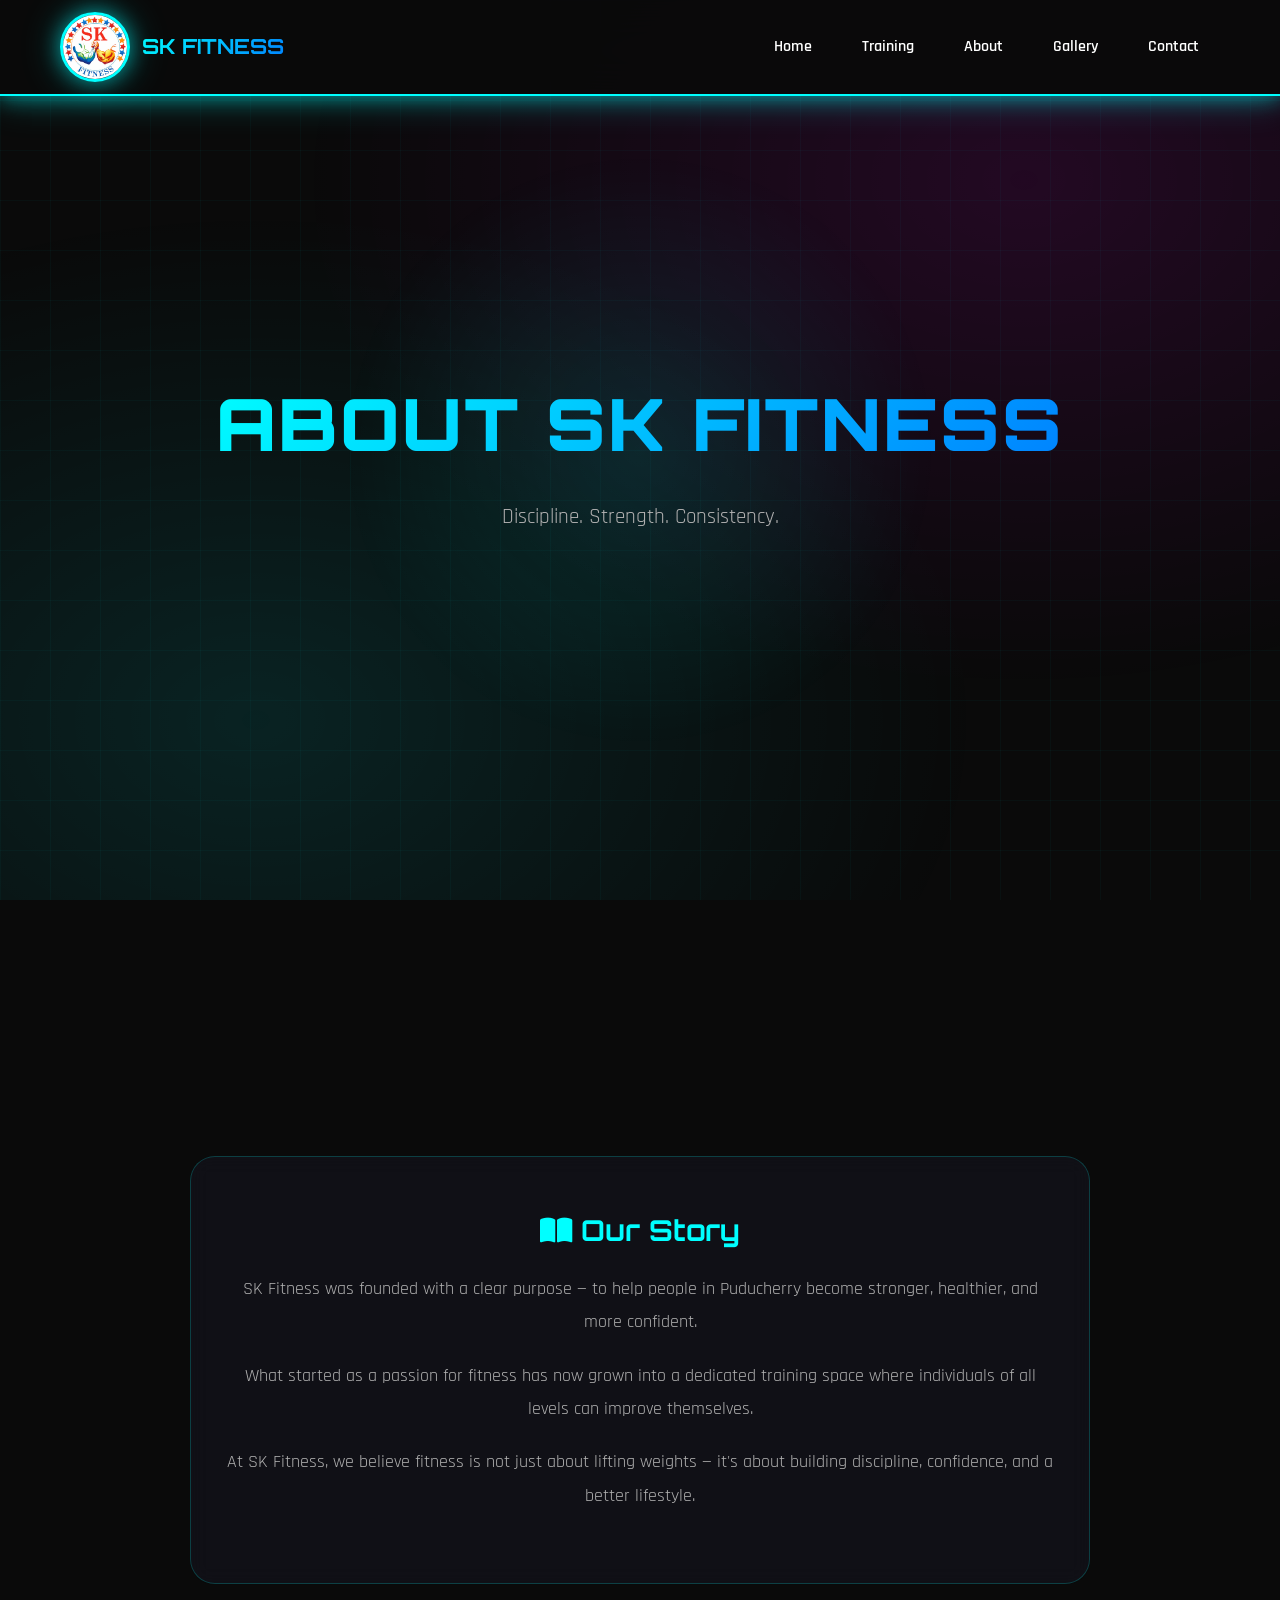
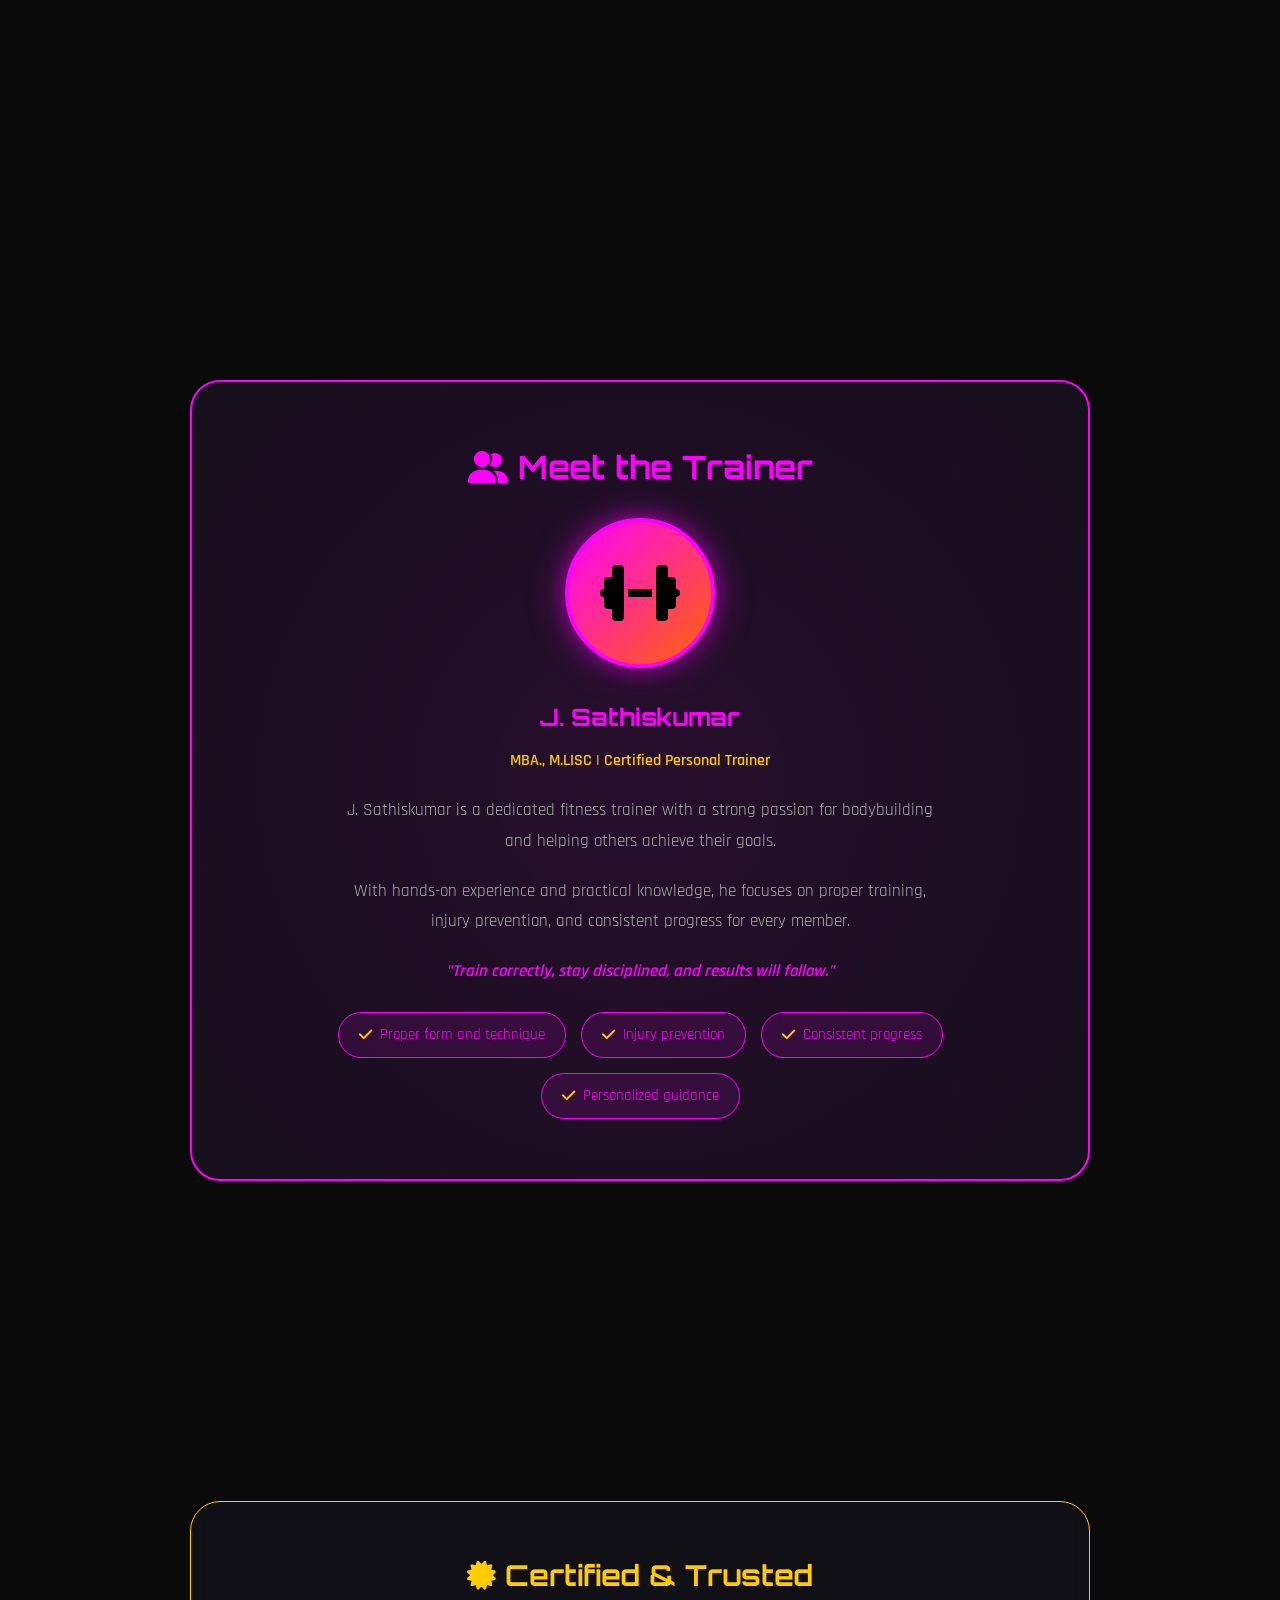
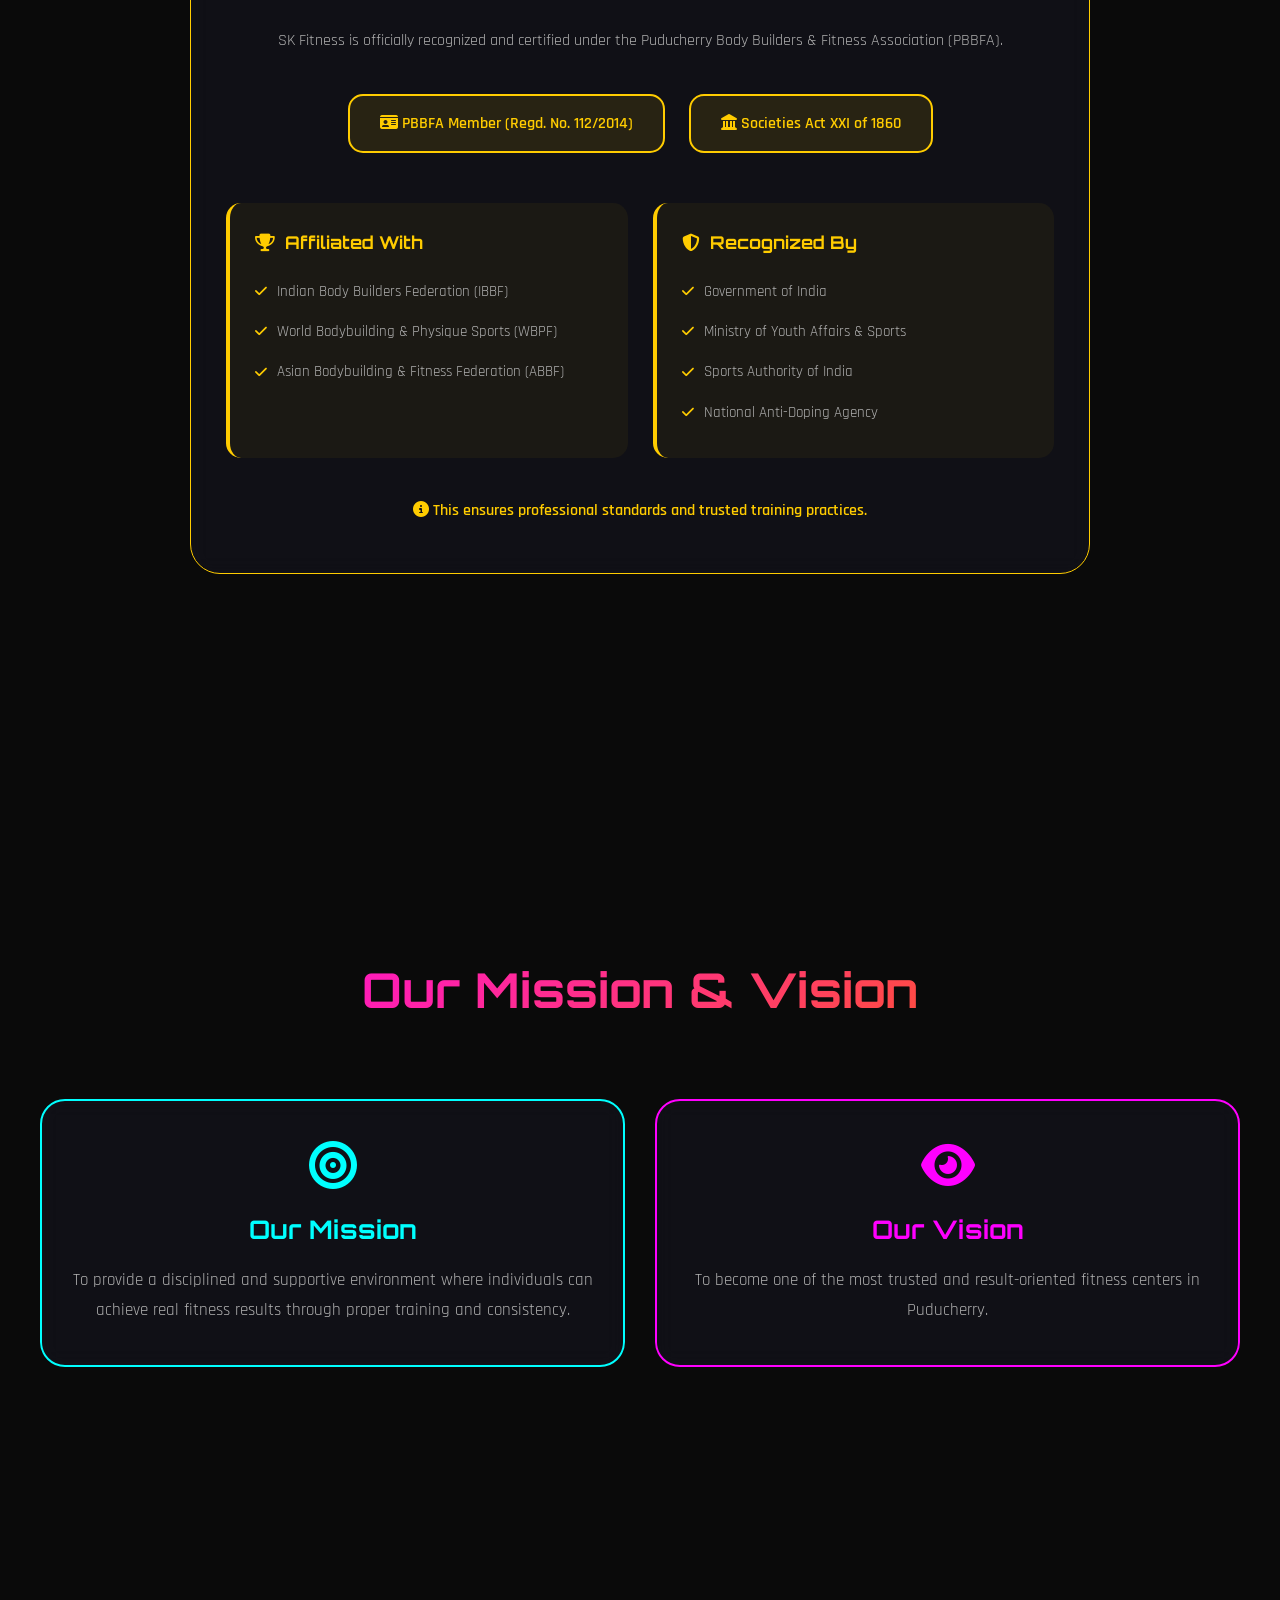
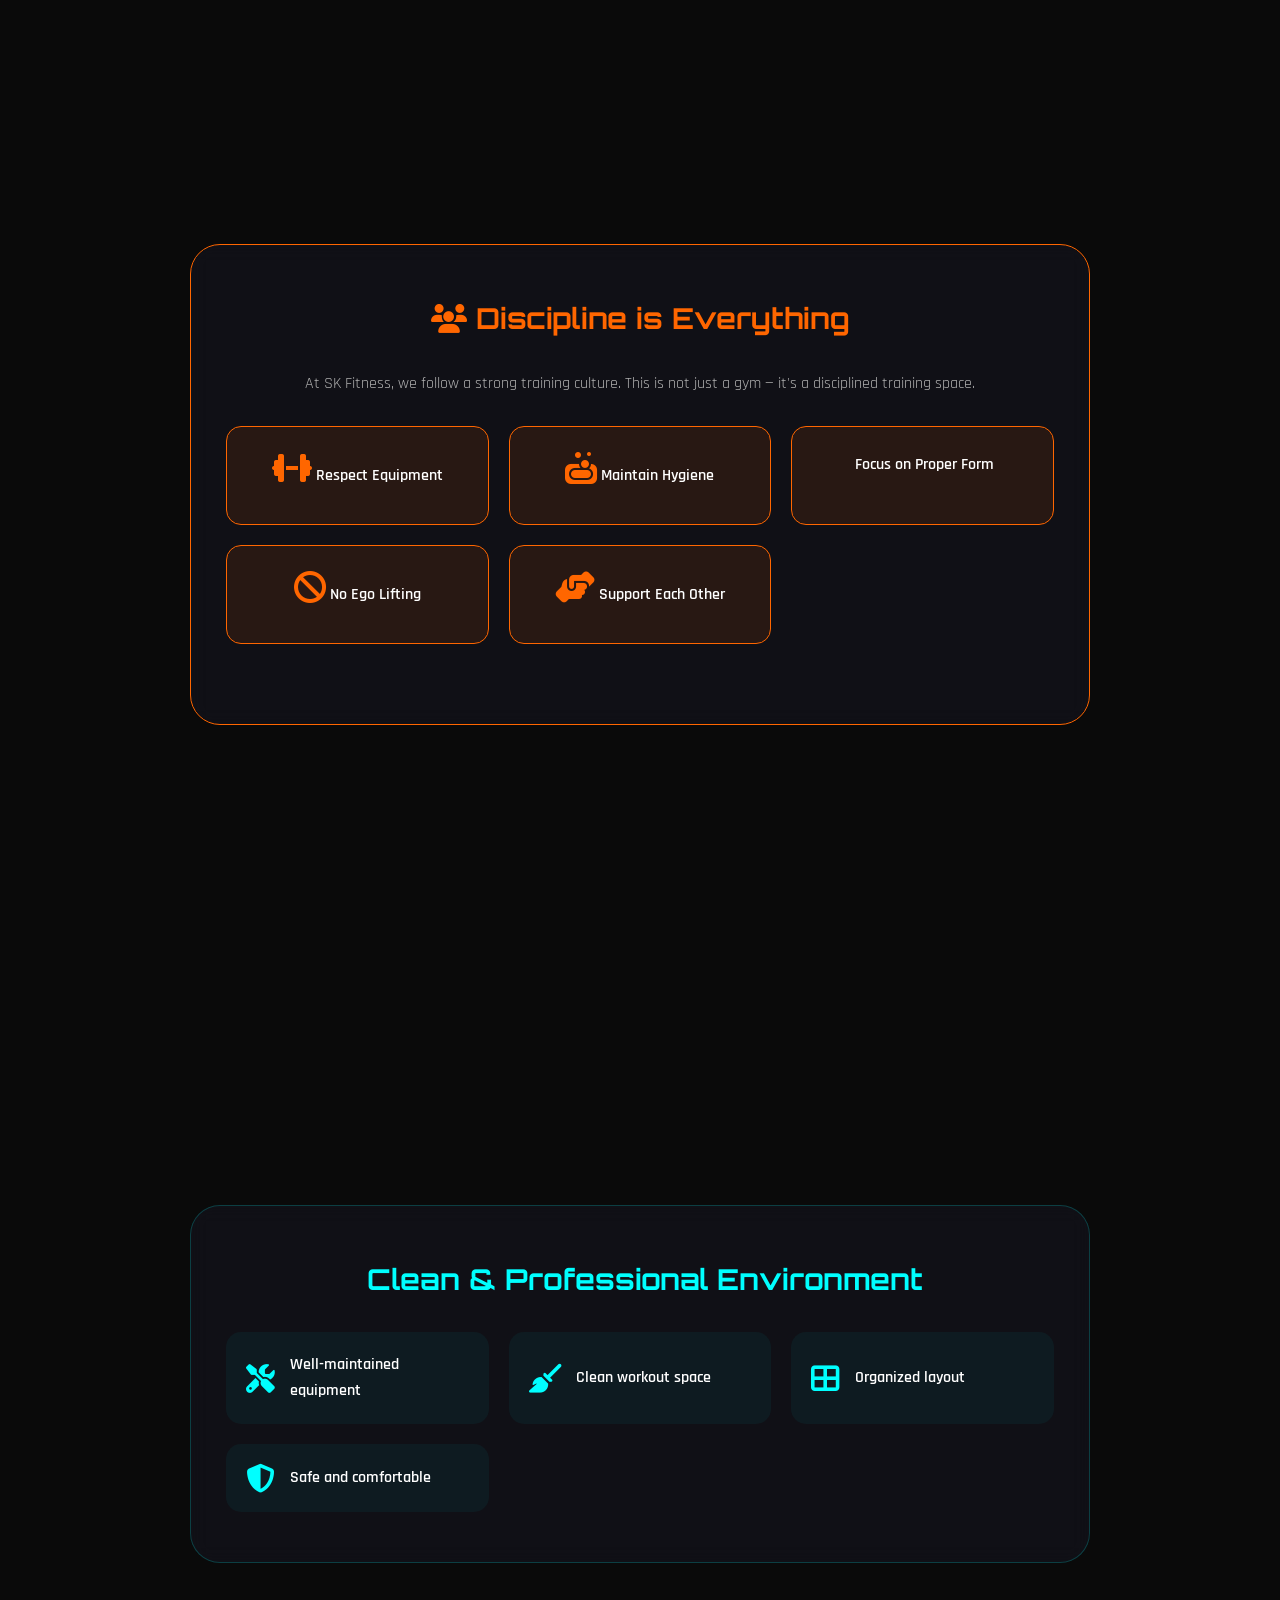
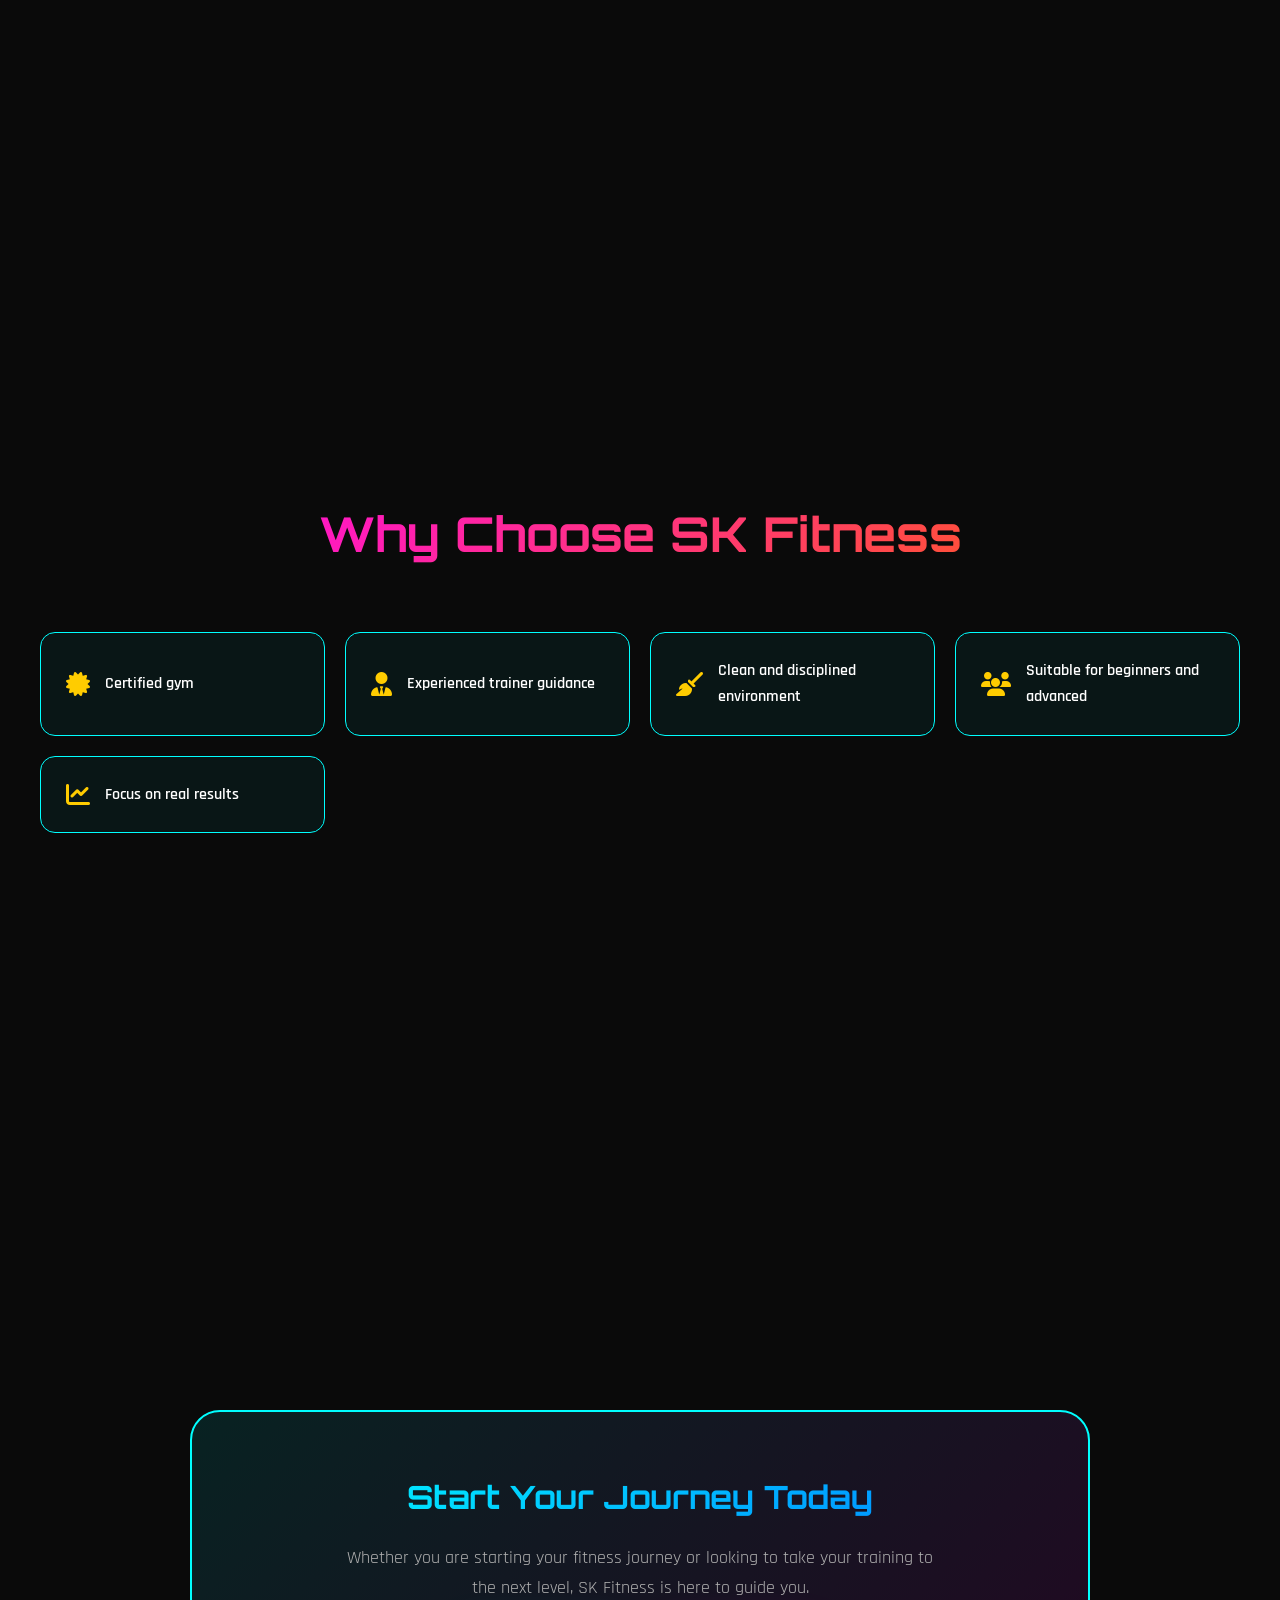
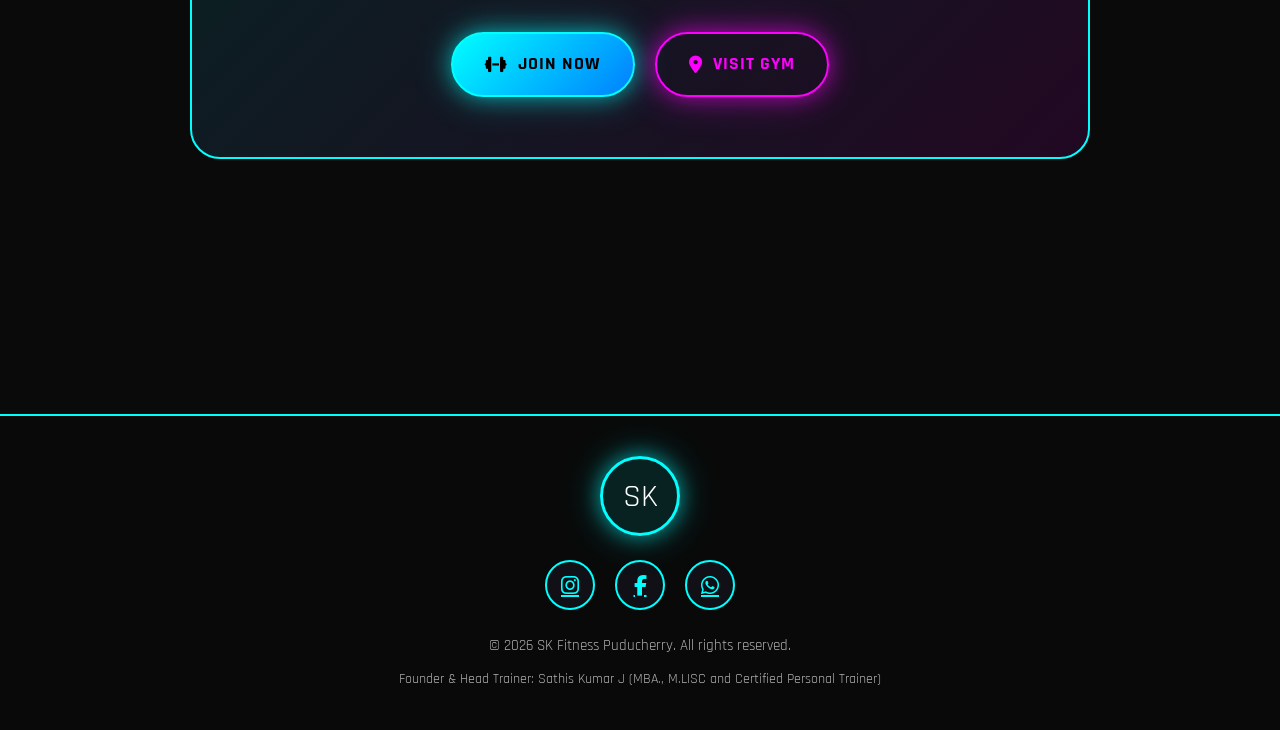
==== about.html @ fee575e3 "Add About page for SK Fitness This file contains the HTML structure and content for the About page o" ====
<!DOCTYPE html>
<html lang="en">
<head>
  <meta charset="UTF-8">
  <meta name="viewport" content="width=device-width, initial-scale=1.0, maximum-scale=1.0, user-scalable=no">
  <title>About SK Fitness | Puducherry</title>
  <meta name="description" content="Learn about SK Fitness Puducherry - certified gym with trainer J. Sathiskumar. Discipline, strength, and consistency for real results.">
  <meta name="theme-color" content="#0a0a0a">

  <!-- Google Fonts -->
  <link rel="preconnect" href="https://fonts.googleapis.com">
  <link rel="preconnect" href="https://fonts.gstatic.com" crossorigin>
  <link href="https://fonts.googleapis.com/css2?family=Orbitron:wght@400;700;900&family=Rajdhani:wght@300;500;700&display=swap" rel="stylesheet">
  
  <!-- Icons -->
  <link rel="stylesheet" href="https://cdnjs.cloudflare.com/ajax/libs/font-awesome/6.4.0/css/all.min.css">

  <!-- External CSS -->
  <link rel="stylesheet" href="css/style.css">

  <!-- Page Specific Styles -->
  <style>
    .about-hero {
      background: linear-gradient(135deg, rgba(0, 255, 255, 0.1), rgba(255, 0, 255, 0.1));
      border: 1px solid rgba(0, 255, 255, 0.3);
      border-radius: 30px;
      padding: 60px 30px;
      margin: 40px auto;
      max-width: 900px;
      backdrop-filter: blur(10px);
      text-align: center;
    }

    .story-box {
      background: var(--bg-card);
      border: 1px solid rgba(0, 255, 255, 0.2);
      border-radius: 25px;
      padding: 50px 35px;
      margin: 40px auto;
      max-width: 900px;
      backdrop-filter: blur(10px);
    }

    .story-box h3 {
      font-family: 'Orbitron', sans-serif;
      font-size: 1.8rem;
      color: var(--neon-cyan);
      margin-bottom: 20px;
      text-align: center;
    }
    .story-box p {
      color: var(--text-secondary);
      font-size: 1.1rem;
      line-height: 1.9;
      margin-bottom: 20px;
      text-align: center;
    }

    .trainer-section {
      background: var(--bg-card);
      border: 2px solid var(--neon-pink);
      border-radius: 30px;
      padding: 60px 40px;
      margin: 60px auto;
      max-width: 900px;
      backdrop-filter: blur(10px);
      position: relative;
      overflow: hidden;
    }

    .trainer-section::before {
      content: '';
      position: absolute;
      top: -50%;
      left: -50%;
      width: 200%;
      height: 200%;
      background: radial-gradient(circle, rgba(255, 0, 255, 0.1) 0%, transparent 70%);
      animation: rotate 30s linear infinite;
    }

    .trainer-content {
      position: relative;
      z-index: 1;
    }

    .trainer-section h3 {
      font-family: 'Orbitron', sans-serif;
      font-size: 2rem;
      color: var(--neon-pink);
      margin-bottom: 25px;
      text-align: center;
    }

    .trainer-info {
      display: flex;
      flex-direction: column;
      align-items: center;
      gap: 30px;    }

    .trainer-avatar {
      width: 150px;
      height: 150px;
      border-radius: 50%;
      background: var(--gradient-2);
      border: 4px solid var(--neon-pink);
      box-shadow: var(--glow-pink);
      display: flex;
      align-items: center;
      justify-content: center;
      font-size: 4rem;
      color: #000;
      animation: pulse 2s infinite;
    }

    .trainer-details {
      text-align: center;
    }

    .trainer-details h4 {
      font-family: 'Orbitron', sans-serif;
      font-size: 1.5rem;
      color: var(--neon-pink);
      margin-bottom: 10px;
    }

    .trainer-details .qualifications {
      color: var(--neon-yellow);
      font-weight: 600;
      font-size: 1rem;
      margin-bottom: 20px;
    }

    .trainer-details p {
      color: var(--text-secondary);
      font-size: 1.05rem;
      line-height: 1.8;
      max-width: 600px;
      margin: 0 auto 20px;
    }

    .trainer-focus {
      display: flex;
      flex-wrap: wrap;
      justify-content: center;
      gap: 15px;
      margin-top: 25px;
    }
    .focus-item {
      background: rgba(255, 0, 255, 0.1);
      border: 1px solid var(--neon-pink);
      padding: 10px 20px;
      border-radius: 25px;
      font-size: 0.95rem;
      color: var(--neon-pink);
      display: flex;
      align-items: center;
      gap: 8px;
    }

    .focus-item i {
      color: var(--neon-yellow);
    }

    .certifications-box {
      background: var(--bg-card);
      border: 1px solid var(--neon-yellow);
      border-radius: 30px;
      padding: 50px 35px;
      margin: 60px auto;
      max-width: 900px;
      backdrop-filter: blur(10px);
    }

    .certifications-box h3 {
      font-family: 'Orbitron', sans-serif;
      font-size: 1.8rem;
      color: var(--neon-yellow);
      margin-bottom: 30px;
      text-align: center;
    }

    .cert-badge {
      display: inline-block;
      background: rgba(255, 204, 0, 0.1);
      border: 2px solid var(--neon-yellow);
      padding: 15px 30px;
      border-radius: 15px;
      margin: 10px;
      font-weight: 600;
      color: var(--neon-yellow);
    }

    .cert-grid {
      display: grid;
      grid-template-columns: repeat(auto-fit, minmax(280px, 1fr));
      gap: 25px;      margin: 40px 0;
    }

    .cert-card {
      background: rgba(255, 204, 0, 0.05);
      border-left: 4px solid var(--neon-yellow);
      padding: 25px;
      border-radius: 15px;
      transition: var(--transition);
    }

    .cert-card:hover {
      background: rgba(255, 204, 0, 0.1);
      transform: translateX(10px);
    }

    .cert-card h4 {
      font-family: 'Orbitron', sans-serif;
      font-size: 1.1rem;
      color: var(--neon-yellow);
      margin-bottom: 15px;
      display: flex;
      align-items: center;
      gap: 10px;
    }

    .cert-card ul {
      list-style: none;
      padding-left: 0;
    }

    .cert-card ul li {
      padding: 8px 0;
      color: var(--text-secondary);
      display: flex;
      align-items: center;
      gap: 10px;
      font-size: 0.95rem;
    }

    .cert-card ul li i {
      color: var(--neon-yellow);
      font-size: 0.85rem;
    }

    .mission-vision-grid {
      display: grid;
      grid-template-columns: repeat(auto-fit, minmax(300px, 1fr));
      gap: 30px;
      margin: 50px 0;    }

    .mission-box, .vision-box {
      background: var(--bg-card);
      border: 2px solid var(--neon-cyan);
      border-radius: 25px;
      padding: 40px 30px;
      text-align: center;
      backdrop-filter: blur(10px);
      transition: var(--transition);
    }

    .mission-box:hover, .vision-box:hover {
      transform: translateY(-10px);
      box-shadow: var(--glow-cyan);
    }

    .vision-box {
      border-color: var(--neon-pink);
    }

    .vision-box:hover {
      box-shadow: var(--glow-pink);
    }

    .mission-box i, .vision-box i {
      font-size: 3rem;
      margin-bottom: 20px;
    }

    .mission-box i {
      color: var(--neon-cyan);
    }

    .vision-box i {
      color: var(--neon-pink);
    }

    .mission-box h3, .vision-box h3 {
      font-family: 'Orbitron', sans-serif;
      font-size: 1.6rem;
      margin-bottom: 15px;
    }

    .mission-box h3 {
      color: var(--neon-cyan);
    }

    .vision-box h3 {
      color: var(--neon-pink);    }

    .mission-box p, .vision-box p {
      color: var(--text-secondary);
      font-size: 1.05rem;
      line-height: 1.8;
    }

    .culture-section {
      background: var(--bg-card);
      border: 1px solid var(--neon-orange);
      border-radius: 30px;
      padding: 50px 35px;
      margin: 60px auto;
      max-width: 900px;
      backdrop-filter: blur(10px);
    }

    .culture-section h3 {
      font-family: 'Orbitron', sans-serif;
      font-size: 1.8rem;
      color: var(--neon-orange);
      margin-bottom: 30px;
      text-align: center;
    }

    .culture-grid {
      display: grid;
      grid-template-columns: repeat(auto-fit, minmax(200px, 1fr));
      gap: 20px;
      margin: 30px 0;
    }

    .culture-card {
      background: rgba(255, 102, 0, 0.1);
      border: 1px solid var(--neon-orange);
      padding: 25px;
      border-radius: 15px;
      text-align: center;
      transition: var(--transition);
    }

    .culture-card:hover {
      background: rgba(255, 102, 0, 0.2);
      transform: translateY(-5px);
    }

    .culture-card i {
      font-size: 2rem;
      color: var(--neon-orange);      margin-bottom: 15px;
    }

    .culture-card span {
      color: var(--text-primary);
      font-weight: 600;
      font-size: 1rem;
    }

    .environment-section {
      background: var(--bg-card);
      border: 1px solid rgba(0, 255, 255, 0.2);
      border-radius: 30px;
      padding: 50px 35px;
      margin: 60px auto;
      max-width: 900px;
      backdrop-filter: blur(10px);
    }

    .environment-section h3 {
      font-family: 'Orbitron', sans-serif;
      font-size: 1.8rem;
      color: var(--neon-cyan);
      margin-bottom: 30px;
      text-align: center;
    }

    .environment-grid {
      display: grid;
      grid-template-columns: repeat(auto-fit, minmax(200px, 1fr));
      gap: 20px;
    }

    .env-item {
      display: flex;
      align-items: center;
      gap: 15px;
      padding: 20px;
      background: rgba(0, 255, 255, 0.05);
      border-radius: 15px;
      transition: var(--transition);
    }

    .env-item:hover {
      background: rgba(0, 255, 255, 0.1);
      transform: translateX(10px);
    }

    .env-item i {
      font-size: 1.8rem;      color: var(--neon-cyan);
    }

    .env-item span {
      color: var(--text-primary);
      font-weight: 600;
    }

    .why-choose-grid {
      display: grid;
      grid-template-columns: repeat(auto-fit, minmax(250px, 1fr));
      gap: 20px;
      margin: 40px 0;
    }

    .why-card {
      background: rgba(0, 255, 255, 0.05);
      border: 1px solid var(--neon-cyan);
      padding: 25px;
      border-radius: 15px;
      display: flex;
      align-items: center;
      gap: 15px;
      transition: var(--transition);
    }

    .why-card:hover {
      background: rgba(0, 255, 255, 0.1);
      transform: translateY(-5px);
    }

    .why-card i {
      font-size: 1.5rem;
      color: var(--neon-yellow);
    }

    .why-card span {
      color: var(--text-primary);
      font-weight: 600;
    }

    .about-cta {
      background: linear-gradient(135deg, rgba(0, 255, 255, 0.1), rgba(255, 0, 255, 0.1));
      border: 2px solid var(--neon-cyan);
      border-radius: 30px;
      padding: 60px 40px;
      margin: 60px auto;
      max-width: 900px;
      text-align: center;
      backdrop-filter: blur(10px);    }

    .about-cta h3 {
      font-family: 'Orbitron', sans-serif;
      font-size: 2rem;
      background: var(--gradient-1);
      -webkit-background-clip: text;
      -webkit-text-fill-color: transparent;
      margin-bottom: 20px;
    }

    .about-cta p {
      color: var(--text-secondary);
      font-size: 1.15rem;
      margin-bottom: 30px;
      max-width: 600px;
      margin-left: auto;
      margin-right: auto;
    }

    @media (max-width: 768px) {
      .about-hero, .story-box, .trainer-section, .certifications-box, .culture-section, .environment-section, .about-cta {
        padding: 40px 20px;
      }

      .trainer-avatar {
        width: 120px;
        height: 120px;
        font-size: 3rem;
      }

      .trainer-section h3, .certifications-box h3, .culture-section h3, .environment-section h3 {
        font-size: 1.5rem;
      }

      .mission-vision-grid {
        grid-template-columns: 1fr;
      }

      .cert-grid {
        grid-template-columns: 1fr;
      }
    }
  </style>
</head>
<body>

  <!-- Scroll Progress -->
  <div class="scroll-progress" id="scrollProgress"></div>
  <!-- Background -->
  <div class="bg-animation"></div>
  <div class="grid-overlay"></div>

  <!-- Navigation -->
  <nav>
    <div class="nav-container">
      <div class="logo-container">
        <img src="assets/images/logo.png" alt="SK Fitness" class="logo">
        <div class="brand-name">SK FITNESS</div>
      </div>
      <div class="menu-toggle" id="menuToggle">
        <i class="fas fa-bars"></i>
      </div>
      <div class="menu-links" id="menuLinks">
        <a href="index.html">Home</a>
        <a href="training.html">Training</a>
        <a href="about.html" class="active">About</a>
        <a href="gallery.html">Gallery</a>
        <a href="contact.html">Contact</a>
      </div>
    </div>
  </nav>

  <!-- Page Header -->
  <section class="hero" id="about-header">
    <div class="hero-content">
      <h1>About SK Fitness</h1>
      <p>Discipline. Strength. Consistency.</p>
    </div>
  </section>

  <!-- Our Story -->
  <section id="story">
    <div class="container">
      <div class="story-box reveal">
        <h3><i class="fas fa-book-open"></i> Our Story</h3>
        <p>SK Fitness was founded with a clear purpose — to help people in Puducherry become stronger, healthier, and more confident.</p>
        <p>What started as a passion for fitness has now grown into a dedicated training space where individuals of all levels can improve themselves.</p>
        <p>At SK Fitness, we believe fitness is not just about lifting weights — it's about building discipline, confidence, and a better lifestyle.</p>
      </div>
    </div>
  </section>

  <!-- Meet the Trainer -->
  <section id="trainer">
    <div class="container">
      <div class="trainer-section reveal">
        <div class="trainer-content">
          <h3><i class="fas fa-user-friends"></i> Meet the Trainer</h3>          <div class="trainer-info">
            <div class="trainer-avatar">
              <i class="fas fa-dumbbell"></i>
            </div>
            <div class="trainer-details">
              <h4>J. Sathiskumar</h4>
              <p class="qualifications">MBA., M.LISC | Certified Personal Trainer</p>
              <p>J. Sathiskumar is a dedicated fitness trainer with a strong passion for bodybuilding and helping others achieve their goals.</p>
              <p>With hands-on experience and practical knowledge, he focuses on proper training, injury prevention, and consistent progress for every member.</p>
              <p style="color: var(--neon-pink); font-weight: 600; font-style: italic;">
                "Train correctly, stay disciplined, and results will follow."
              </p>
              <div class="trainer-focus">
                <div class="focus-item">
                  <i class="fas fa-check"></i> Proper form and technique
                </div>
                <div class="focus-item">
                  <i class="fas fa-check"></i> Injury prevention
                </div>
                <div class="focus-item">
                  <i class="fas fa-check"></i> Consistent progress
                </div>
                <div class="focus-item">
                  <i class="fas fa-check"></i> Personalized guidance
                </div>
              </div>
            </div>
          </div>
        </div>
      </div>
    </div>
  </section>

  <!-- Certifications & Recognition -->
  <section id="certifications">
    <div class="container">
      <div class="certifications-box reveal">
        <h3><i class="fas fa-certificate"></i> Certified & Trusted</h3>
        <p style="text-align: center; color: var(--text-secondary); margin-bottom: 30px;">
          SK Fitness is officially recognized and certified under the Puducherry Body Builders & Fitness Association (PBBFA).
        </p>
        
        <div style="text-align: center; margin-bottom: 30px;">
          <span class="cert-badge">
            <i class="fas fa-id-card"></i> PBBFA Member (Regd. No. 112/2014)
          </span>
          <span class="cert-badge">
            <i class="fas fa-landmark"></i> Societies Act XXI of 1860
          </span>
        </div>
        <div class="cert-grid">
          <div class="cert-card">
            <h4><i class="fas fa-trophy"></i> Affiliated With</h4>
            <ul>
              <li><i class="fas fa-check"></i> Indian Body Builders Federation (IBBF)</li>
              <li><i class="fas fa-check"></i> World Bodybuilding & Physique Sports (WBPF)</li>
              <li><i class="fas fa-check"></i> Asian Bodybuilding & Fitness Federation (ABBF)</li>
            </ul>
          </div>
          <div class="cert-card">
            <h4><i class="fas fa-shield-alt"></i> Recognized By</h4>
            <ul>
              <li><i class="fas fa-check"></i> Government of India</li>
              <li><i class="fas fa-check"></i> Ministry of Youth Affairs & Sports</li>
              <li><i class="fas fa-check"></i> Sports Authority of India</li>
              <li><i class="fas fa-check"></i> National Anti-Doping Agency</li>
            </ul>
          </div>
        </div>

        <p style="text-align: center; color: var(--neon-yellow); margin-top: 30px; font-weight: 600;">
          <i class="fas fa-info-circle"></i> This ensures professional standards and trusted training practices.
        </p>
      </div>
    </div>
  </section>

  <!-- Mission & Vision -->
  <section id="mission-vision">
    <div class="container">
      <h2 class="section-title reveal">Our Mission & Vision</h2>
      <div class="mission-vision-grid reveal">
        <div class="mission-box">
          <i class="fas fa-bullseye"></i>
          <h3>Our Mission</h3>
          <p>To provide a disciplined and supportive environment where individuals can achieve real fitness results through proper training and consistency.</p>
        </div>
        <div class="vision-box">
          <i class="fas fa-eye"></i>
          <h3>Our Vision</h3>
          <p>To become one of the most trusted and result-oriented fitness centers in Puducherry.</p>
        </div>
      </div>
    </div>
  </section>

  <!-- Training Culture -->
  <section id="culture">
    <div class="container">      <div class="culture-section reveal">
        <h3><i class="fas fa-users"></i> Discipline is Everything</h3>
        <p style="text-align: center; color: var(--text-secondary); margin-bottom: 30px;">
          At SK Fitness, we follow a strong training culture. This is not just a gym — it's a disciplined training space.
        </p>
        <div class="culture-grid">
          <div class="culture-card">
            <i class="fas fa-dumbbell"></i>
            <span>Respect Equipment</span>
          </div>
          <div class="culture-card">
            <i class="fas fa-soap"></i>
            <span>Maintain Hygiene</span>
          </div>
          <div class="culture-card">
            <i class="fas fa-form"></i>
            <span>Focus on Proper Form</span>
          </div>
          <div class="culture-card">
            <i class="fas fa-ban"></i>
            <span>No Ego Lifting</span>
          </div>
          <div class="culture-card">
            <i class="fas fa-hands-helping"></i>
            <span>Support Each Other</span>
          </div>
        </div>
      </div>
    </div>
  </section>

  <!-- Clean & Professional Environment -->
  <section id="environment">
    <div class="container">
      <div class="environment-section reveal">
        <h3><i class="fas fa-sparkles"></i> Clean & Professional Environment</h3>
        <div class="environment-grid">
          <div class="env-item">
            <i class="fas fa-tools"></i>
            <span>Well-maintained equipment</span>
          </div>
          <div class="env-item">
            <i class="fas fa-broom"></i>
            <span>Clean workout space</span>
          </div>
          <div class="env-item">
            <i class="fas fa-th-large"></i>
            <span>Organized layout</span>
          </div>
          <div class="env-item">            <i class="fas fa-shield-alt"></i>
            <span>Safe and comfortable</span>
          </div>
        </div>
      </div>
    </div>
  </section>

  <!-- Why Choose SK Fitness -->
  <section id="why-choose">
    <div class="container">
      <h2 class="section-title reveal">Why Choose SK Fitness</h2>
      <div class="why-choose-grid reveal">
        <div class="why-card">
          <i class="fas fa-certificate"></i>
          <span>Certified gym</span>
        </div>
        <div class="why-card">
          <i class="fas fa-user-tie"></i>
          <span>Experienced trainer guidance</span>
        </div>
        <div class="why-card">
          <i class="fas fa-broom"></i>
          <span>Clean and disciplined environment</span>
        </div>
        <div class="why-card">
          <i class="fas fa-users"></i>
          <span>Suitable for beginners and advanced</span>
        </div>
        <div class="why-card">
          <i class="fas fa-chart-line"></i>
          <span>Focus on real results</span>
        </div>
      </div>
    </div>
  </section>

  <!-- Closing CTA -->
  <section id="cta">
    <div class="container">
      <div class="about-cta reveal">
        <h3>Start Your Journey Today</h3>
        <p>Whether you are starting your fitness journey or looking to take your training to the next level, SK Fitness is here to guide you.</p>
        <div class="btn-group">
          <a href="contact.html" class="btn btn-primary">
            <i class="fas fa-dumbbell"></i> Join Now
          </a>
          <a href="https://wa.me/916381629103?text=Hi%20I%20want%20to%20visit%20SK%20Fitness" class="btn btn-secondary" target="_blank" rel="noopener">
            <i class="fas fa-map-marker-alt"></i> Visit Gym
          </a>        </div>
      </div>
    </div>
  </section>

  <!-- Footer -->
  <footer>
    <div class="footer-content">
      <div class="logo" style="margin: 0 auto 20px; width: 80px; height: 80px; font-size: 2rem; display: flex; align-items: center; justify-content: center; background: rgba(0, 255, 255, 0.1); border: 3px solid var(--neon-cyan); border-radius: 50%;">SK</div>
      <div class="social-links">
        <a href="https://www.instagram.com/sk_fitness6" aria-label="Instagram" target="_blank" rel="noopener"><i class="fab fa-instagram"></i></a>
        <a href="#" aria-label="Facebook"><i class="fab fa-facebook-f"></i></a>
        <a href="https://wa.me/916381629103" aria-label="WhatsApp" target="_blank" rel="noopener"><i class="fab fa-whatsapp"></i></a>
      </div>
      <p>&copy; 2026 SK Fitness Puducherry. All rights reserved.</p>
      <p style="margin-top: 10px; font-size: 0.85rem;">Founder & Head Trainer: Sathis Kumar J (MBA., M.LISC and Certified Personal Trainer)</p>
    </div>
  </footer>

  <!-- External JavaScript -->
  <script src="js/main.js" defer></script>
</body>
</html>
---- css/style.css ----
/* ========================================
   SK Fitness - Main Stylesheet
   ======================================== */

:root {
  --bg-dark: #0a0a0a;
  --bg-card: rgba(20, 20, 30, 0.6);
  --neon-cyan: #00ffff;
  --neon-pink: #ff00ff;
  --neon-blue: #0080ff;
  --neon-orange: #ff6600;
  --neon-yellow: #ffcc00;
  --text-primary: #ffffff;
  --text-secondary: #b0b0b0;
  --gradient-1: linear-gradient(135deg, #00ffff, #0080ff);
  --gradient-2: linear-gradient(135deg, #ff00ff, #ff6600);
  --glow-cyan: 0 0 20px rgba(0, 255, 255, 0.5), 0 0 40px rgba(0, 255, 255, 0.3);
  --glow-pink: 0 0 20px rgba(255, 0, 255, 0.5), 0 0 40px rgba(255, 0, 255, 0.3);
  --transition: all 0.3s cubic-bezier(0.4, 0, 0.2, 1);
}

* {
  margin: 0;
  padding: 0;
  box-sizing: border-box;
  -webkit-tap-highlight-color: transparent;
}

html {
  scroll-behavior: smooth;
  scroll-padding-top: 100px;
}

body {
  font-family: 'Rajdhani', sans-serif;
  background: var(--bg-dark);
  color: var(--text-primary);
  line-height: 1.6;
  overflow-x: hidden;
}

/* Animated Background */
.bg-animation {
  position: fixed;
  top: 0;
  left: 0;
  width: 100%;
  height: 100%;
  z-index: -2;
  background:     radial-gradient(ellipse at 20% 80%, rgba(0, 255, 255, 0.1) 0%, transparent 50%),
    radial-gradient(ellipse at 80% 20%, rgba(255, 0, 255, 0.1) 0%, transparent 50%);
}

.grid-overlay {
  position: fixed;
  top: 0;
  left: 0;
  width: 100%;
  height: 100%;
  background-image: 
    linear-gradient(rgba(0, 255, 255, 0.03) 1px, transparent 1px),
    linear-gradient(90deg, rgba(0, 255, 255, 0.03) 1px, transparent 1px);
  background-size: 50px 50px;
  z-index: -1;
  pointer-events: none;
}

/* Navigation */
nav {
  position: fixed;
  top: 0;
  left: 0;
  width: 100%;
  background: rgba(10, 10, 10, 0.95);
  backdrop-filter: blur(20px);
  border-bottom: 2px solid var(--neon-cyan);
  box-shadow: var(--glow-cyan);
  z-index: 1000;
  padding: 12px 0;
}

.nav-container {
  max-width: 1200px;
  margin: 0 auto;
  padding: 0 20px;
  display: flex;
  justify-content: space-between;
  align-items: center;
}

.logo-container {
  display: flex;
  align-items: center;
  gap: 12px;
}

.logo {
  width: 70px;
  height: 70px;  object-fit: contain;
  border-radius: 50%;
  box-shadow: var(--glow-cyan);
  animation: pulse 2s infinite;
  border: 3px solid var(--neon-cyan);
  background: rgba(0, 255, 255, 0.1);
}

@keyframes pulse {
  0%, 100% { transform: scale(1); }
  50% { transform: scale(1.05); }
}

.brand-name {
  font-family: 'Orbitron', sans-serif;
  font-weight: 700;
  font-size: 1.3rem;
  background: var(--gradient-1);
  -webkit-background-clip: text;
  -webkit-text-fill-color: transparent;
  background-clip: text;
}

.menu-toggle {
  display: none;
  font-size: 28px;
  cursor: pointer;
  color: var(--neon-cyan);
  text-shadow: 0 0 10px var(--neon-cyan);
}

.menu-links {
  display: flex;
  gap: 8px;
}

.menu-links a {
  color: var(--text-primary);
  text-decoration: none;
  font-weight: 600;
  font-size: 1rem;
  padding: 10px 20px;
  border-radius: 25px;
  border: 1px solid transparent;
  transition: var(--transition);
  position: relative;
  overflow: hidden;
}

.menu-links a::before {  content: '';
  position: absolute;
  top: 0;
  left: -100%;
  width: 100%;
  height: 100%;
  background: var(--gradient-1);
  transition: var(--transition);
  z-index: -1;
}

.menu-links a:hover::before,
.menu-links a.active::before {
  left: 0;
}

.menu-links a:hover,
.menu-links a.active {
  color: #000;
  border-color: var(--neon-cyan);
  box-shadow: var(--glow-cyan);
}

/* Sections */
section {
  padding: 120px 20px 80px;
  min-height: 100vh;
  display: flex;
  flex-direction: column;
  justify-content: center;
  align-items: center;
  position: relative;
}

.container {
  max-width: 1200px;
  width: 100%;
  margin: 0 auto;
}

/* Hero Section */
.hero {
  text-align: center;
  position: relative;
  overflow: hidden;
}

.hero::before {
  content: '';
  position: absolute;  top: 50%;
  left: 50%;
  transform: translate(-50%, -50%);
  width: 600px;
  height: 600px;
  background: radial-gradient(circle, rgba(0, 255, 255, 0.1) 0%, transparent 70%);
  animation: rotate 20s linear infinite;
}

@keyframes rotate {
  0% { transform: translate(-50%, -50%) rotate(0deg); }
  100% { transform: translate(-50%, -50%) rotate(360deg); }
}

.hero-content {
  position: relative;
  z-index: 1;
}

.hero h1 {
  font-family: 'Orbitron', sans-serif;
  font-size: clamp(2.5rem, 8vw, 4.5rem);
  font-weight: 900;
  margin-bottom: 20px;
  background: var(--gradient-1);
  -webkit-background-clip: text;
  -webkit-text-fill-color: transparent;
  background-clip: text;
  text-transform: uppercase;
  letter-spacing: 2px;
  animation: fadeInUp 1s ease;
}

.hero p {
  font-size: 1.3rem;
  color: var(--text-secondary);
  margin-bottom: 40px;
  max-width: 600px;
  margin-left: auto;
  margin-right: auto;
  animation: fadeInUp 1s ease 0.2s backwards;
}

.btn-group {
  display: flex;
  gap: 20px;
  justify-content: center;
  flex-wrap: wrap;
  animation: fadeInUp 1s ease 0.4s backwards;
}
.btn {
  display: inline-flex;
  align-items: center;
  gap: 10px;
  padding: 16px 32px;
  border-radius: 50px;
  font-family: 'Rajdhani', sans-serif;
  font-weight: 700;
  font-size: 1.1rem;
  text-decoration: none;
  transition: var(--transition);
  border: 2px solid;
  text-transform: uppercase;
  letter-spacing: 1px;
  position: relative;
  overflow: hidden;
}

.btn-primary {
  background: var(--gradient-1);
  color: #000;
  border-color: var(--neon-cyan);
  box-shadow: var(--glow-cyan);
}

.btn-primary:hover {
  transform: translateY(-3px);
  box-shadow: 0 0 30px rgba(0, 255, 255, 0.8), 0 0 60px rgba(0, 255, 255, 0.5);
}

.btn-secondary {
  background: transparent;
  color: var(--neon-pink);
  border-color: var(--neon-pink);
  box-shadow: var(--glow-pink);
}

.btn-secondary:hover {
  background: var(--gradient-2);
  color: #000;
  transform: translateY(-3px);
  box-shadow: 0 0 30px rgba(255, 0, 255, 0.8), 0 0 60px rgba(255, 0, 255, 0.5);
}

@keyframes fadeInUp {
  from {
    opacity: 0;
    transform: translateY(30px);
  }  to {
    opacity: 1;
    transform: translateY(0);
  }
}

/* Section Headers */
.section-title {
  font-family: 'Orbitron', sans-serif;
  font-size: clamp(2rem, 6vw, 3rem);
  font-weight: 700;
  text-align: center;
  margin-bottom: 20px;
  background: var(--gradient-2);
  -webkit-background-clip: text;
  -webkit-text-fill-color: transparent;
  background-clip: text;
  position: relative;
  display: inline-block;
  width: 100%;
}

.section-subtitle {
  text-align: center;
  font-size: 1.2rem;
  color: var(--text-secondary);
  margin-bottom: 50px;
}

/* Cards */
.cards-grid {
  display: grid;
  grid-template-columns: repeat(auto-fit, minmax(250px, 1fr));
  gap: 24px;
  margin-top: 40px;
}

.card {
  background: var(--bg-card);
  border: 1px solid rgba(0, 255, 255, 0.2);
  border-radius: 20px;
  padding: 30px;
  text-align: center;
  transition: var(--transition);
  backdrop-filter: blur(10px);
}

.card:hover {
  border-color: var(--neon-cyan);
  transform: translateY(-10px);  box-shadow: var(--glow-cyan);
}

.card-icon {
  width: 80px;
  height: 80px;
  margin: 0 auto 20px;
  background: var(--gradient-1);
  border-radius: 50%;
  display: flex;
  align-items: center;
  justify-content: center;
  font-size: 2rem;
  color: #000;
  box-shadow: var(--glow-cyan);
}

.card h3 {
  font-family: 'Orbitron', sans-serif;
  font-size: 1.3rem;
  margin-bottom: 12px;
  color: var(--neon-cyan);
}

.card p {
  color: var(--text-secondary);
  font-size: 1rem;
}

/* Highlights */
.highlights {
  display: flex;
  flex-wrap: wrap;
  justify-content: center;
  gap: 16px;
  margin: 40px 0;
}

.highlight-item {
  background: rgba(0, 255, 255, 0.1);
  border: 1px solid var(--neon-cyan);
  padding: 12px 24px;
  border-radius: 30px;
  font-weight: 600;
  color: var(--neon-cyan);
  display: flex;
  align-items: center;
  gap: 8px;
  box-shadow: 0 0 10px rgba(0, 255, 255, 0.2);
}
.highlight-item i {
  color: var(--neon-yellow);
}

/* About Preview */
.about-preview {
  background: var(--bg-card);
  border: 1px solid rgba(255, 0, 255, 0.3);
  border-radius: 30px;
  padding: 50px 30px;
  margin: 40px auto;
  max-width: 800px;
  backdrop-filter: blur(10px);
}

.about-preview h3 {
  font-family: 'Orbitron', sans-serif;
  font-size: 1.8rem;
  margin-bottom: 20px;
  color: var(--neon-pink);
}

.about-preview p {
  color: var(--text-secondary);
  margin-bottom: 20px;
  font-size: 1.1rem;
}

/* Gallery Preview */
.gallery-grid {
  display: grid;
  grid-template-columns: repeat(auto-fit, minmax(200px, 1fr));
  gap: 16px;
  margin: 40px 0;
}

.gallery-item {
  aspect-ratio: 1;
  background: linear-gradient(135deg, rgba(0, 255, 255, 0.1), rgba(255, 0, 255, 0.1));
  border: 2px solid rgba(0, 255, 255, 0.3);
  border-radius: 20px;
  display: flex;
  align-items: center;
  justify-content: center;
  color: var(--text-secondary);
  font-size: 1rem;
  transition: var(--transition);
  overflow: hidden;
  position: relative;}

.gallery-item:hover {
  border-color: var(--neon-cyan);
  transform: scale(1.05);
  box-shadow: var(--glow-cyan);
}

.gallery-item i {
  font-size: 3rem;
  color: var(--neon-cyan);
  opacity: 0.5;
}

/* Culture Section */
.culture-list {
  display: grid;
  grid-template-columns: repeat(auto-fit, minmax(200px, 1fr));
  gap: 20px;
  margin: 40px 0;
}

.culture-item {
  background: rgba(255, 102, 0, 0.1);
  border-left: 4px solid var(--neon-orange);
  padding: 20px;
  border-radius: 10px;
  display: flex;
  align-items: center;
  gap: 12px;
  font-weight: 600;
  color: var(--text-secondary);
  transition: var(--transition);
}

.culture-item:hover {
  background: rgba(255, 102, 0, 0.2);
  transform: translateX(10px);
}

.culture-item i {
  color: var(--neon-orange);
  font-size: 1.3rem;
}

/* Contact Section */
.contact-info {
  background: var(--bg-card);
  border: 1px solid var(--neon-cyan);
  border-radius: 30px;  padding: 40px;
  margin: 40px auto;
  max-width: 700px;
  backdrop-filter: blur(10px);
}

.contact-item {
  display: flex;
  align-items: flex-start;
  gap: 16px;
  margin-bottom: 24px;
  padding: 20px;
  background: rgba(0, 255, 255, 0.05);
  border-radius: 15px;
  transition: var(--transition);
}

.contact-item:hover {
  background: rgba(0, 255, 255, 0.1);
  transform: translateX(5px);
}

.contact-item i {
  font-size: 1.5rem;
  color: var(--neon-cyan);
  margin-top: 4px;
}

.contact-item div strong {
  display: block;
  color: var(--neon-cyan);
  margin-bottom: 4px;
  font-family: 'Orbitron', sans-serif;
}

.contact-item div p {
  color: var(--text-secondary);
  margin: 0;
}

/* Footer */
footer {
  background: rgba(10, 10, 10, 0.95);
  border-top: 2px solid var(--neon-cyan);
  padding: 40px 20px;
  text-align: center;
}

.footer-content {
  max-width: 1200px;  margin: 0 auto;
}

.social-links {
  display: flex;
  justify-content: center;
  gap: 20px;
  margin: 24px 0;
}

.social-links a {
  width: 50px;
  height: 50px;
  border-radius: 50%;
  background: var(--bg-card);
  border: 2px solid var(--neon-cyan);
  display: flex;
  align-items: center;
  justify-content: center;
  color: var(--neon-cyan);
  font-size: 1.3rem;
  transition: var(--transition);
}

.social-links a:hover {
  background: var(--neon-cyan);
  color: #000;
  box-shadow: var(--glow-cyan);
  transform: translateY(-5px);
}

footer p {
  color: var(--text-secondary);
  font-size: 0.95rem;
}

/* Scroll Progress */
.scroll-progress {
  position: fixed;
  top: 0;
  left: 0;
  height: 3px;
  background: var(--gradient-1);
  box-shadow: var(--glow-cyan);
  z-index: 2000;
  transition: width 0.1s ease;
}

/* Reveal Animation */
.reveal {  opacity: 0;
  transform: translateY(50px);
  transition: all 0.8s ease;
}

.reveal.active {
  opacity: 1;
  transform: translateY(0);
}

/* Mobile Responsive */
@media (max-width: 768px) {
  .menu-toggle {
    display: block;
  }

  .menu-links {
    position: fixed;
    top: 80px;
    left: 0;
    right: 0;
    background: rgba(10, 10, 10, 0.98);
    flex-direction: column;
    padding: 20px;
    border-bottom: 2px solid var(--neon-cyan);
    max-height: 0;
    overflow: hidden;
    transition: max-height 0.4s ease;
  }

  .menu-links.active {
    max-height: 400px;
  }

  .menu-links a {
    padding: 15px;
    text-align: center;
    border: 1px solid rgba(0, 255, 255, 0.2);
    margin: 5px 0;
  }

  .btn-group {
    flex-direction: column;
    align-items: center;
  }

  .btn {
    width: 100%;
    max-width: 300px;
    justify-content: center;  }

  .cards-grid,
  .gallery-grid,
  .culture-list {
    grid-template-columns: 1fr;
  }

  .contact-info,
  .about-preview {
    padding: 30px 20px;
  }
  }
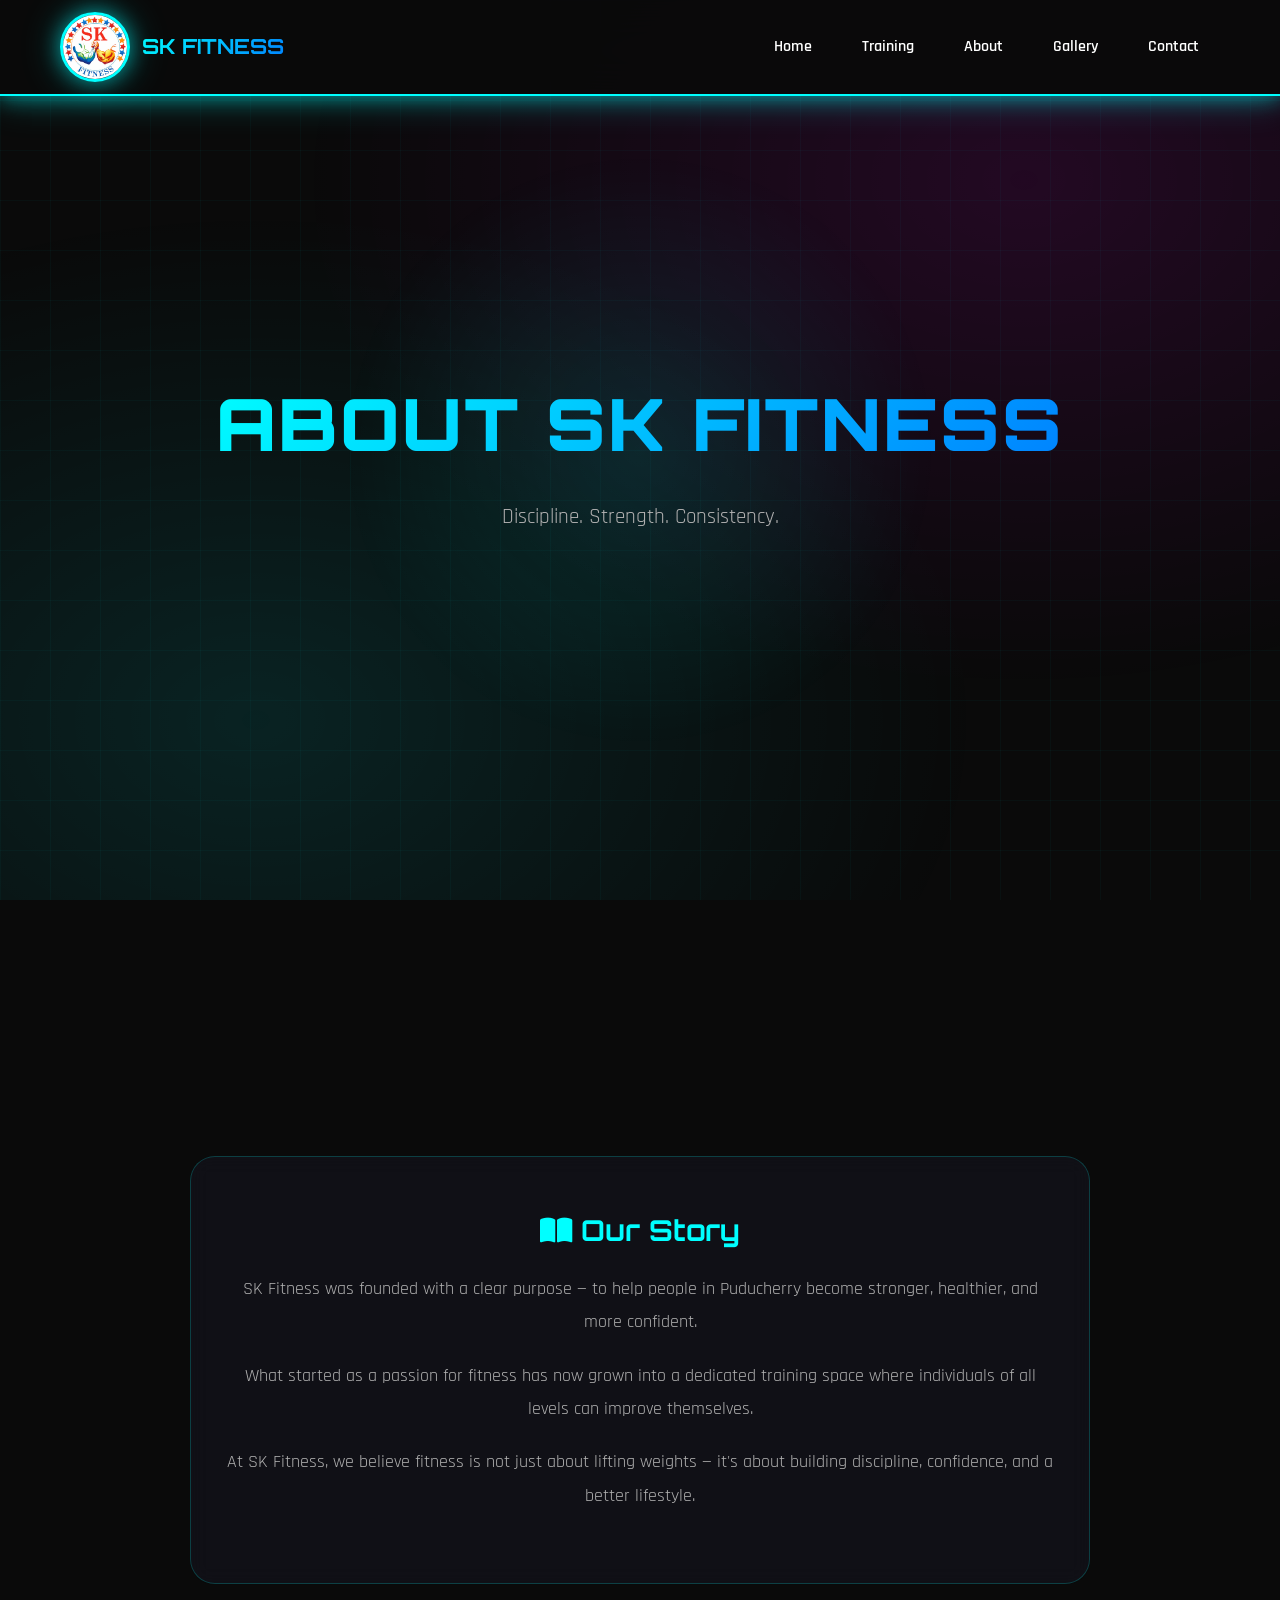
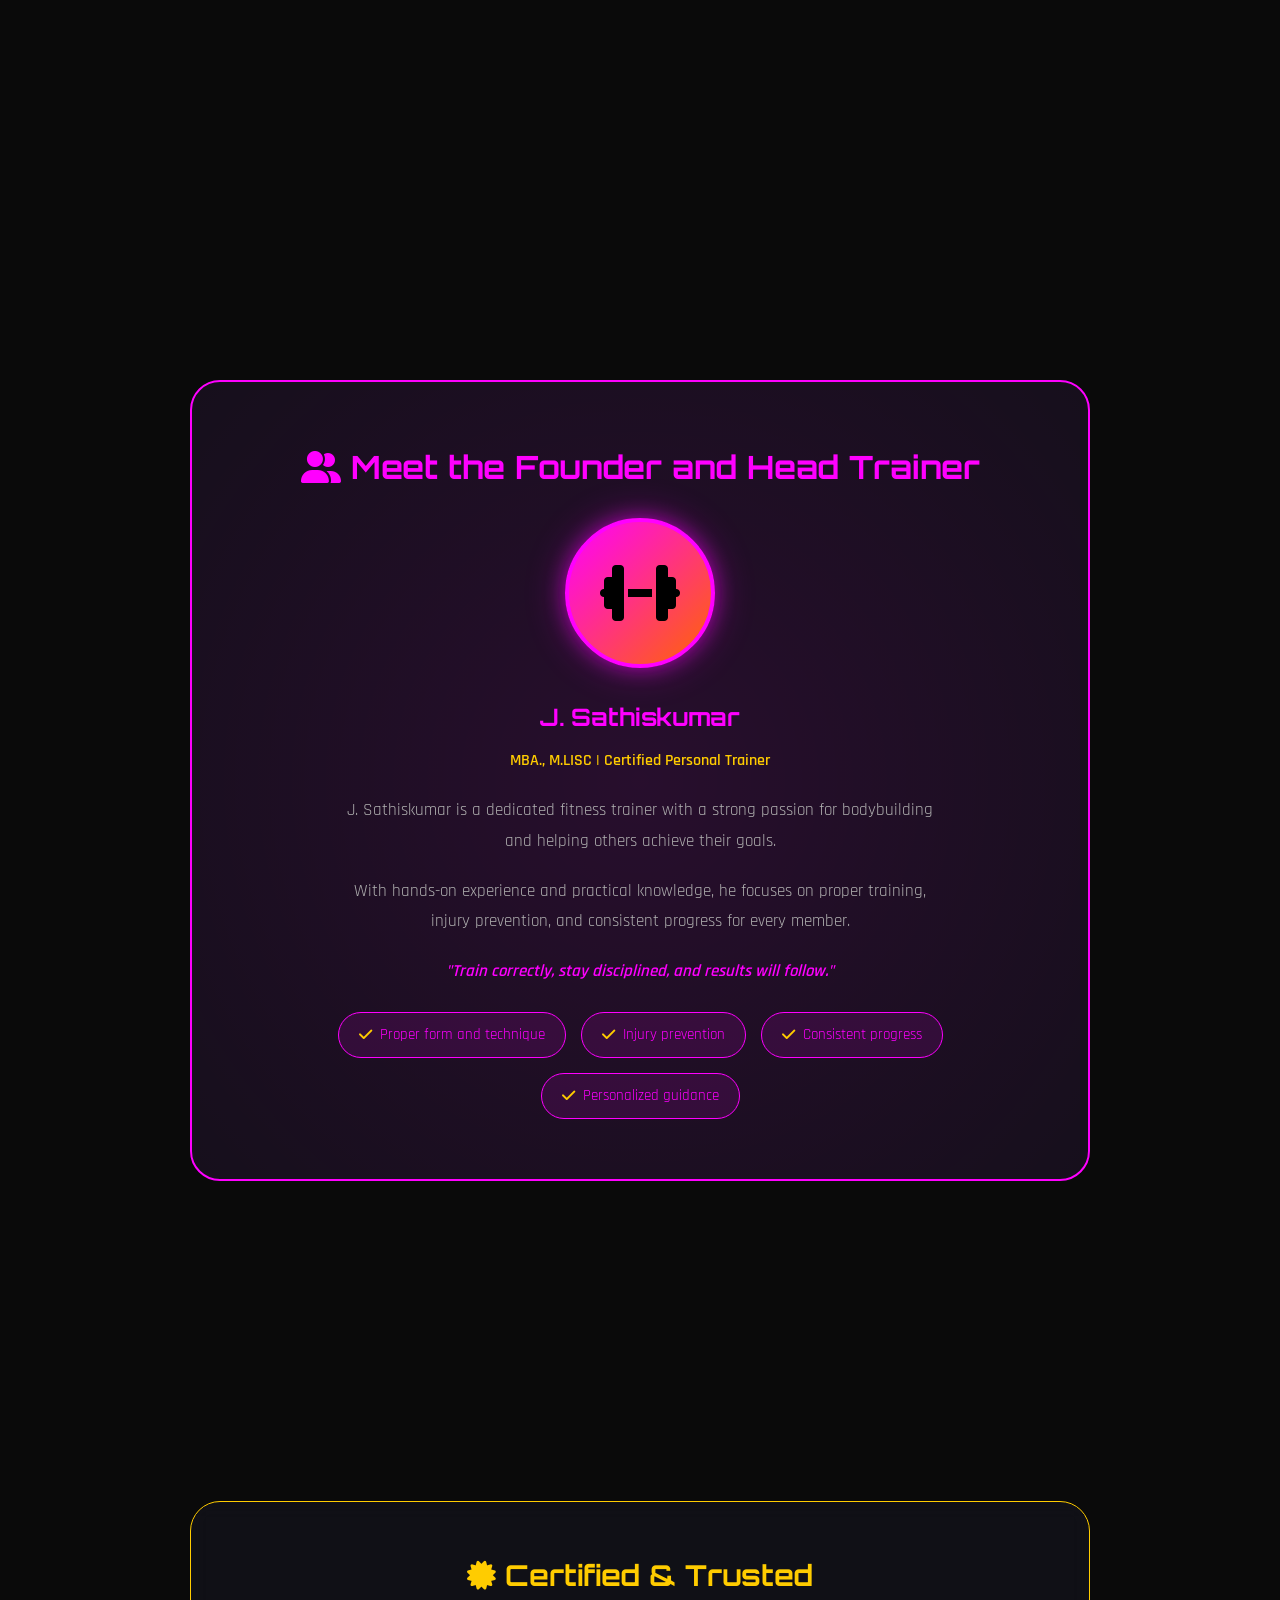
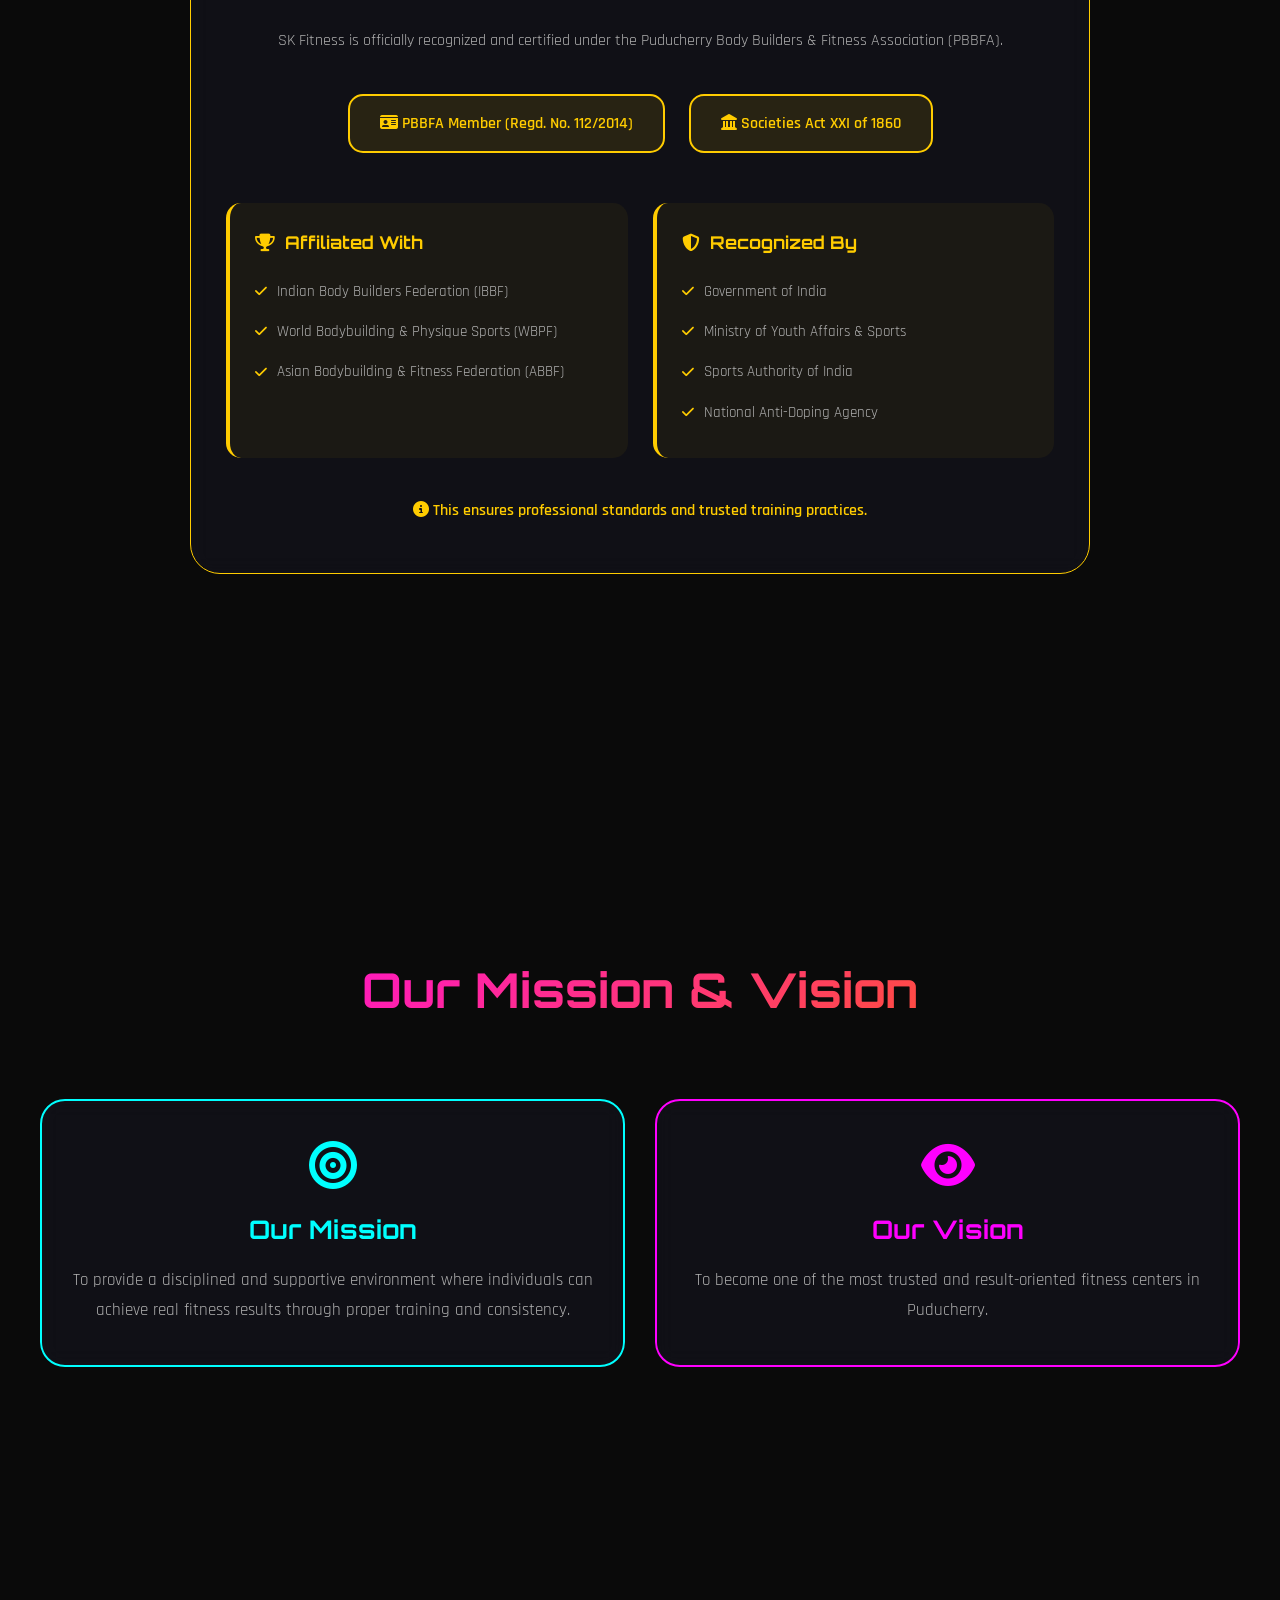
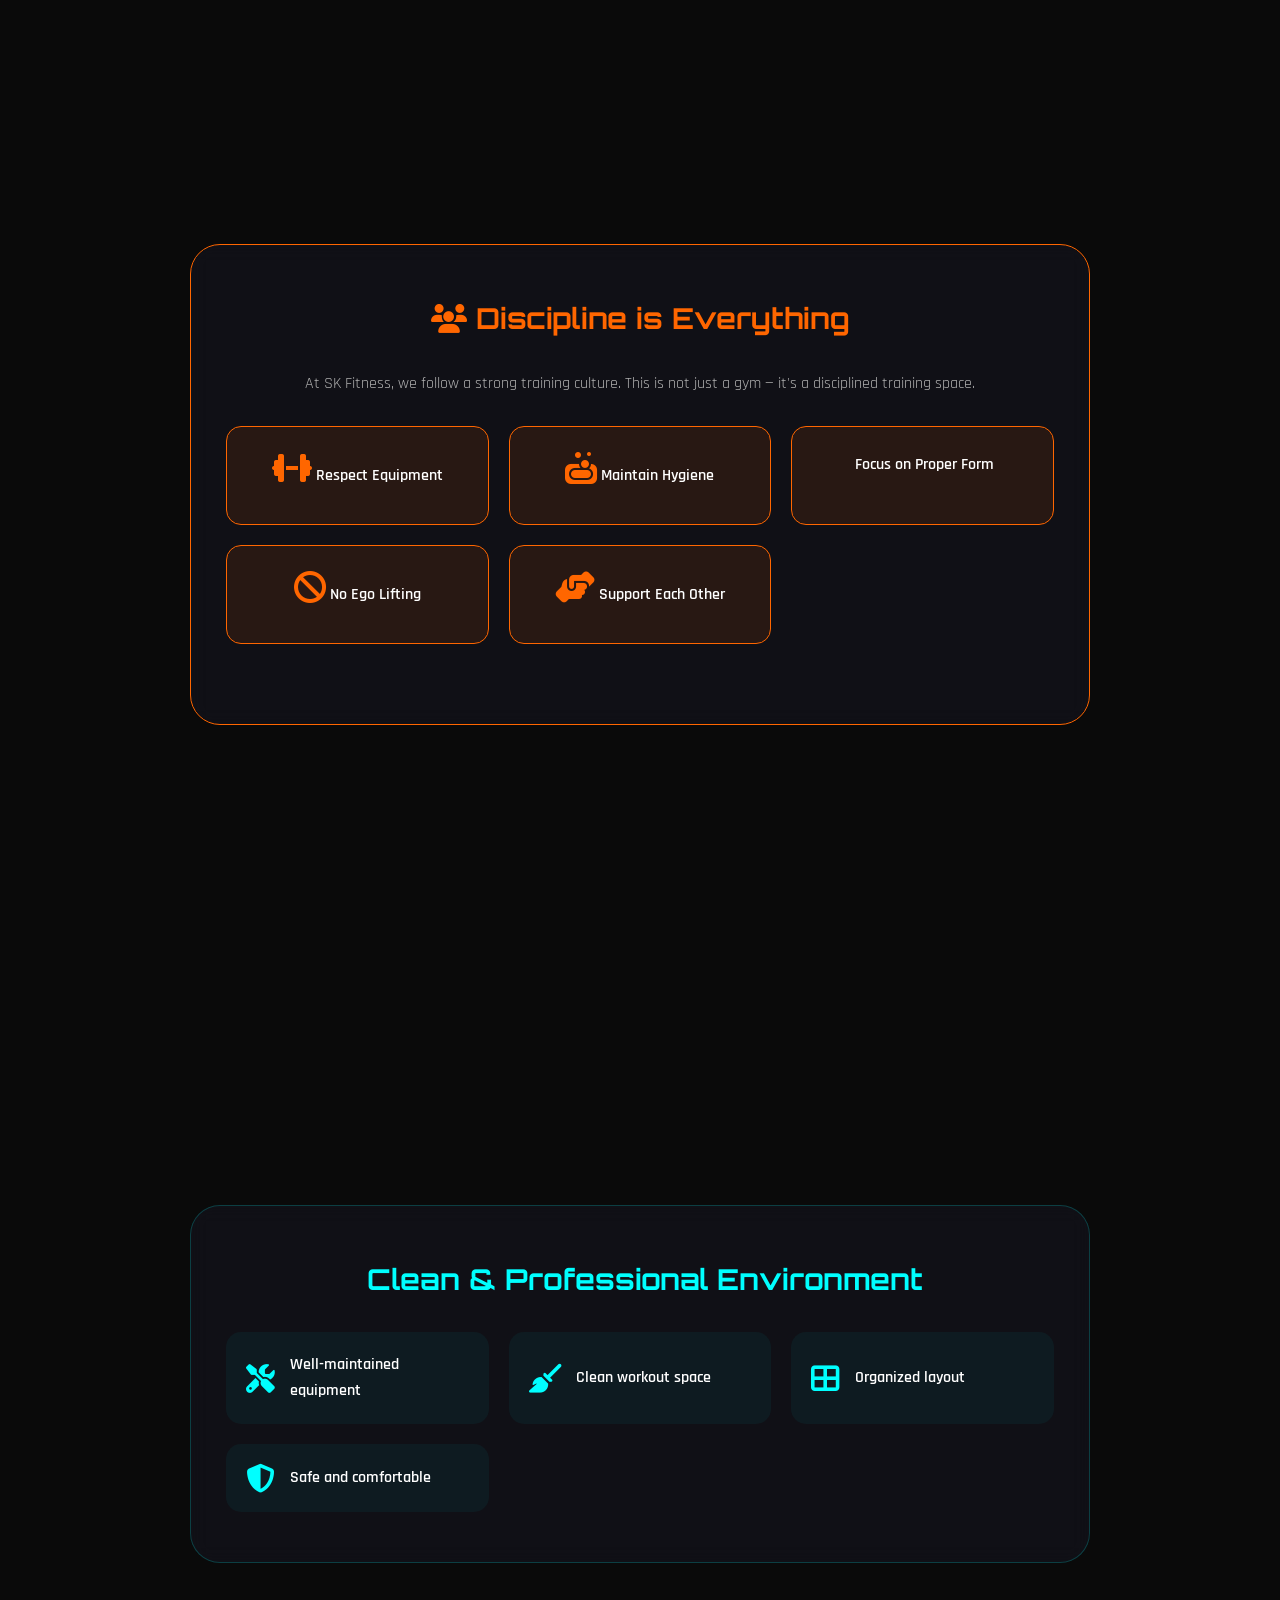
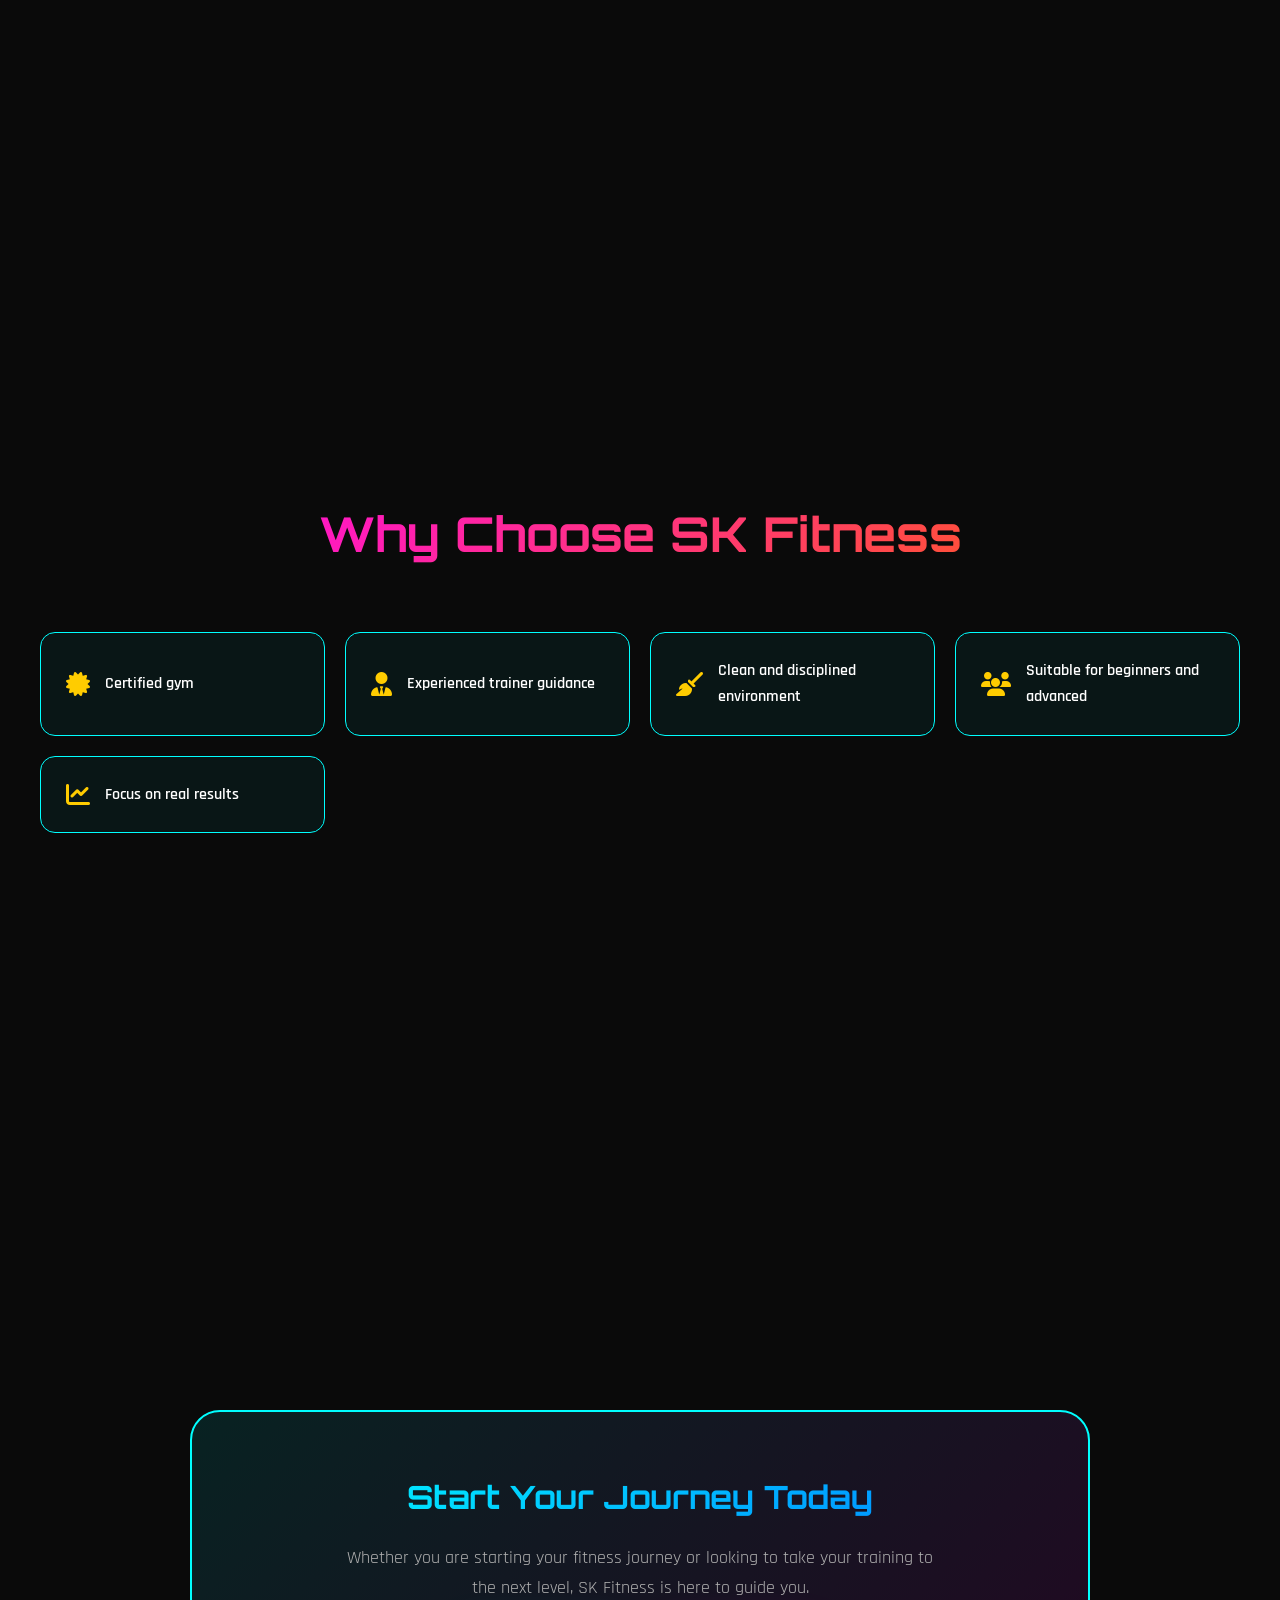
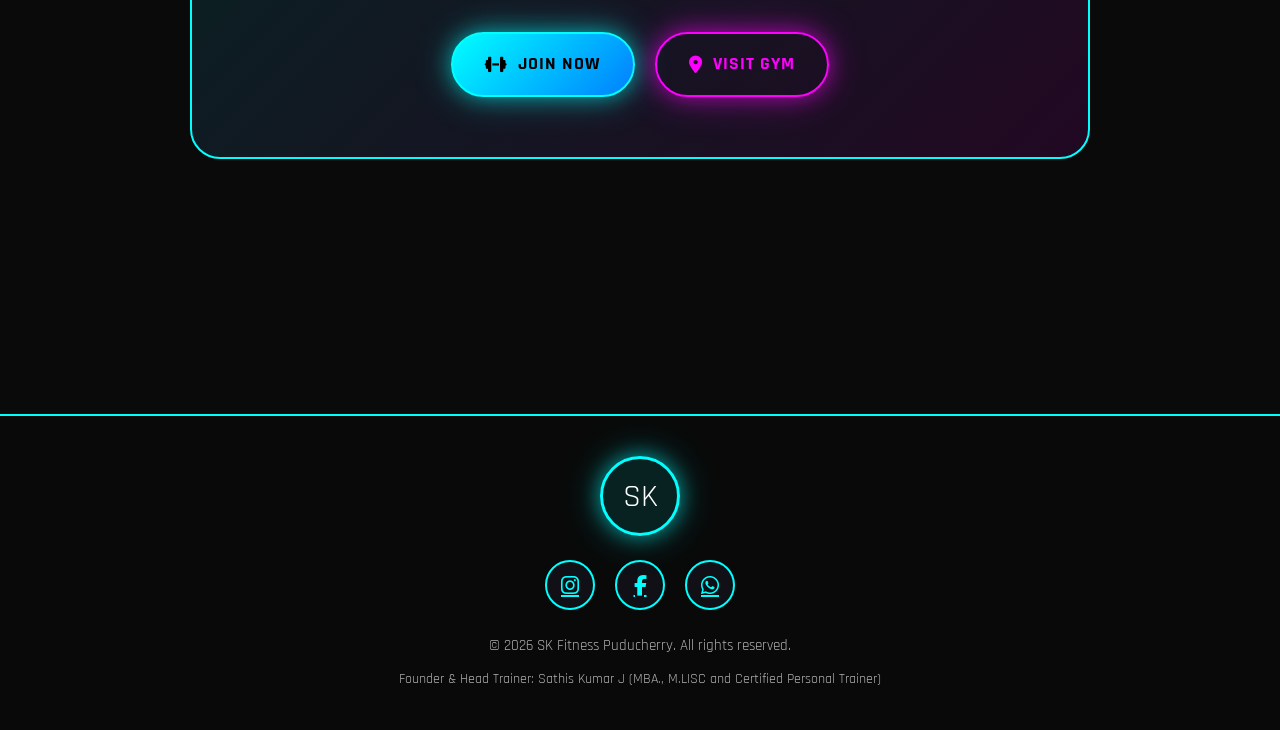
==== commit 1ac7fe05: "Update trainer title to 'Founder and Head Trainer'" ====
--- a/about.html
+++ b/about.html
@@ -537,7 +537,7 @@
     <div class="container">
       <div class="trainer-section reveal">
         <div class="trainer-content">
-          <h3><i class="fas fa-user-friends"></i> Meet the Trainer</h3>          <div class="trainer-info">
+          <h3><i class="fas fa-user-friends"></i> Meet the Founder and Head Trainer</h3>          <div class="trainer-info">
             <div class="trainer-avatar">
               <i class="fas fa-dumbbell"></i>
             </div>
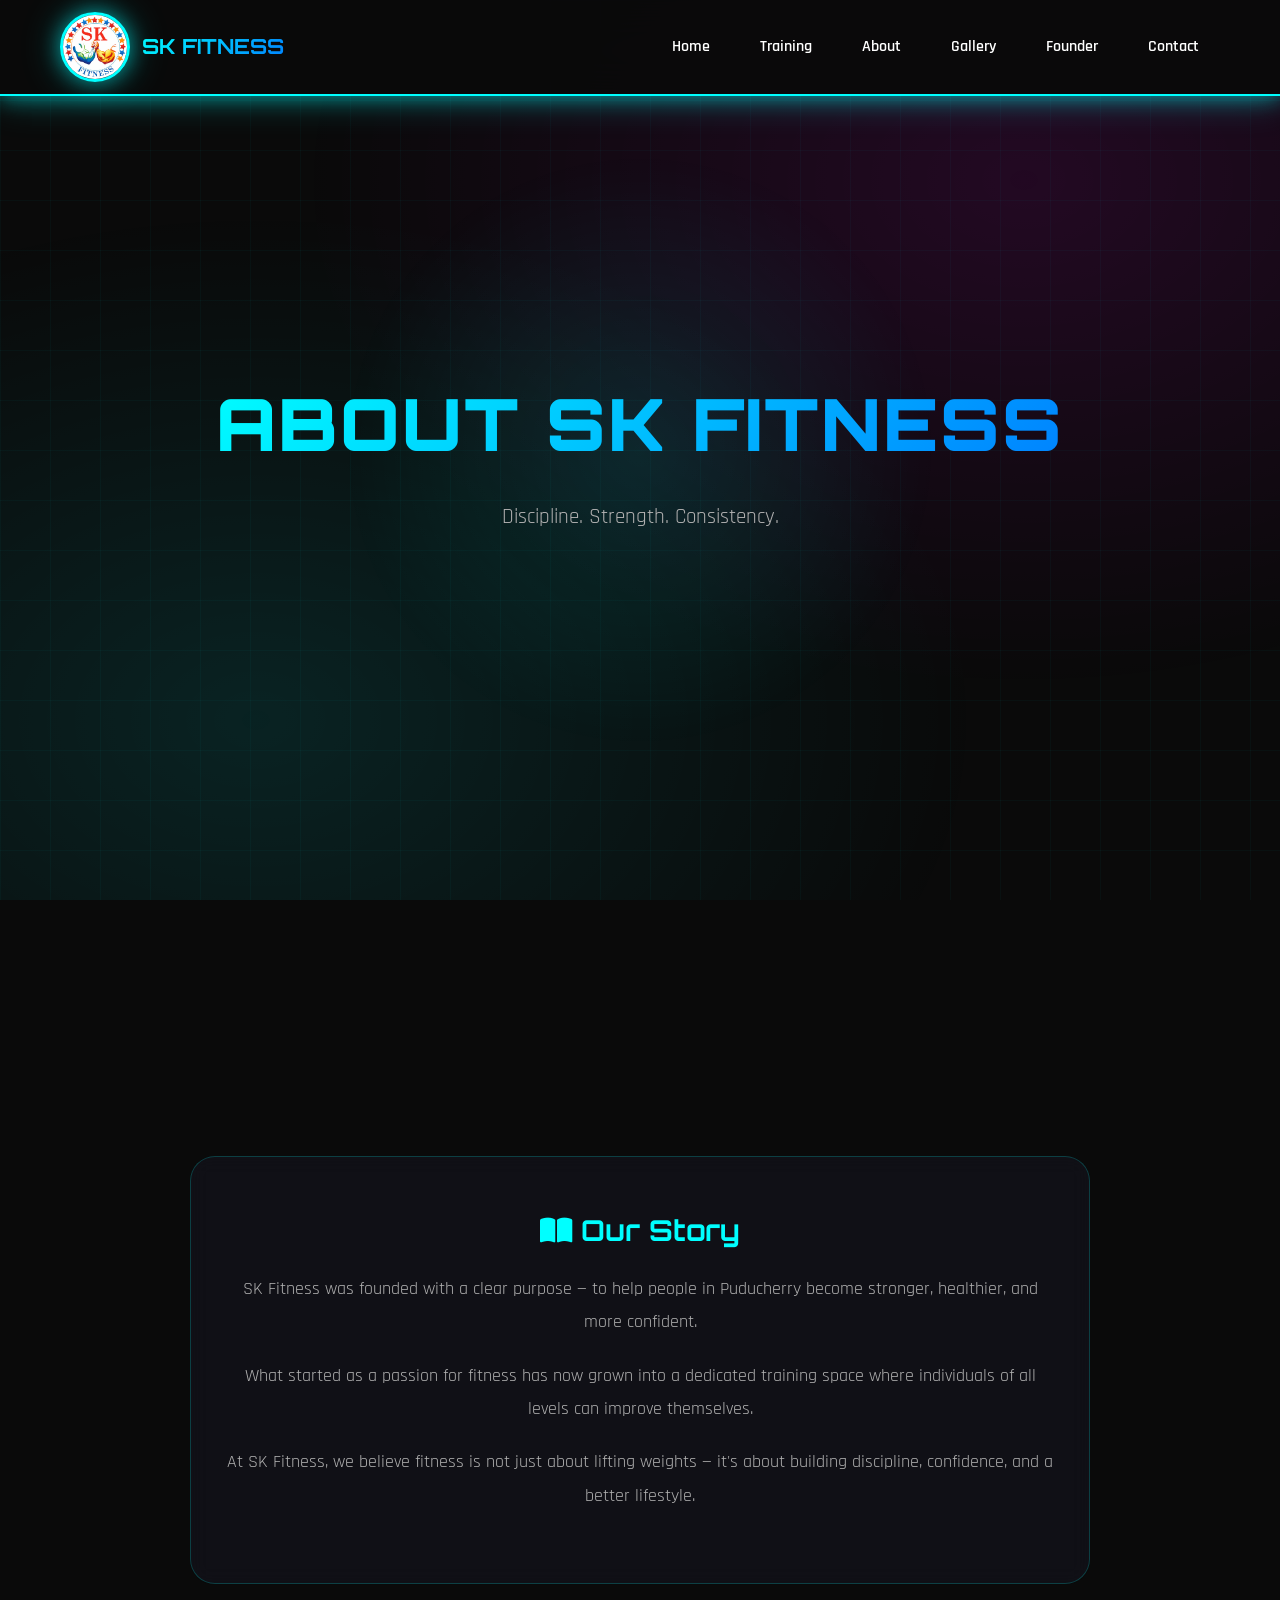
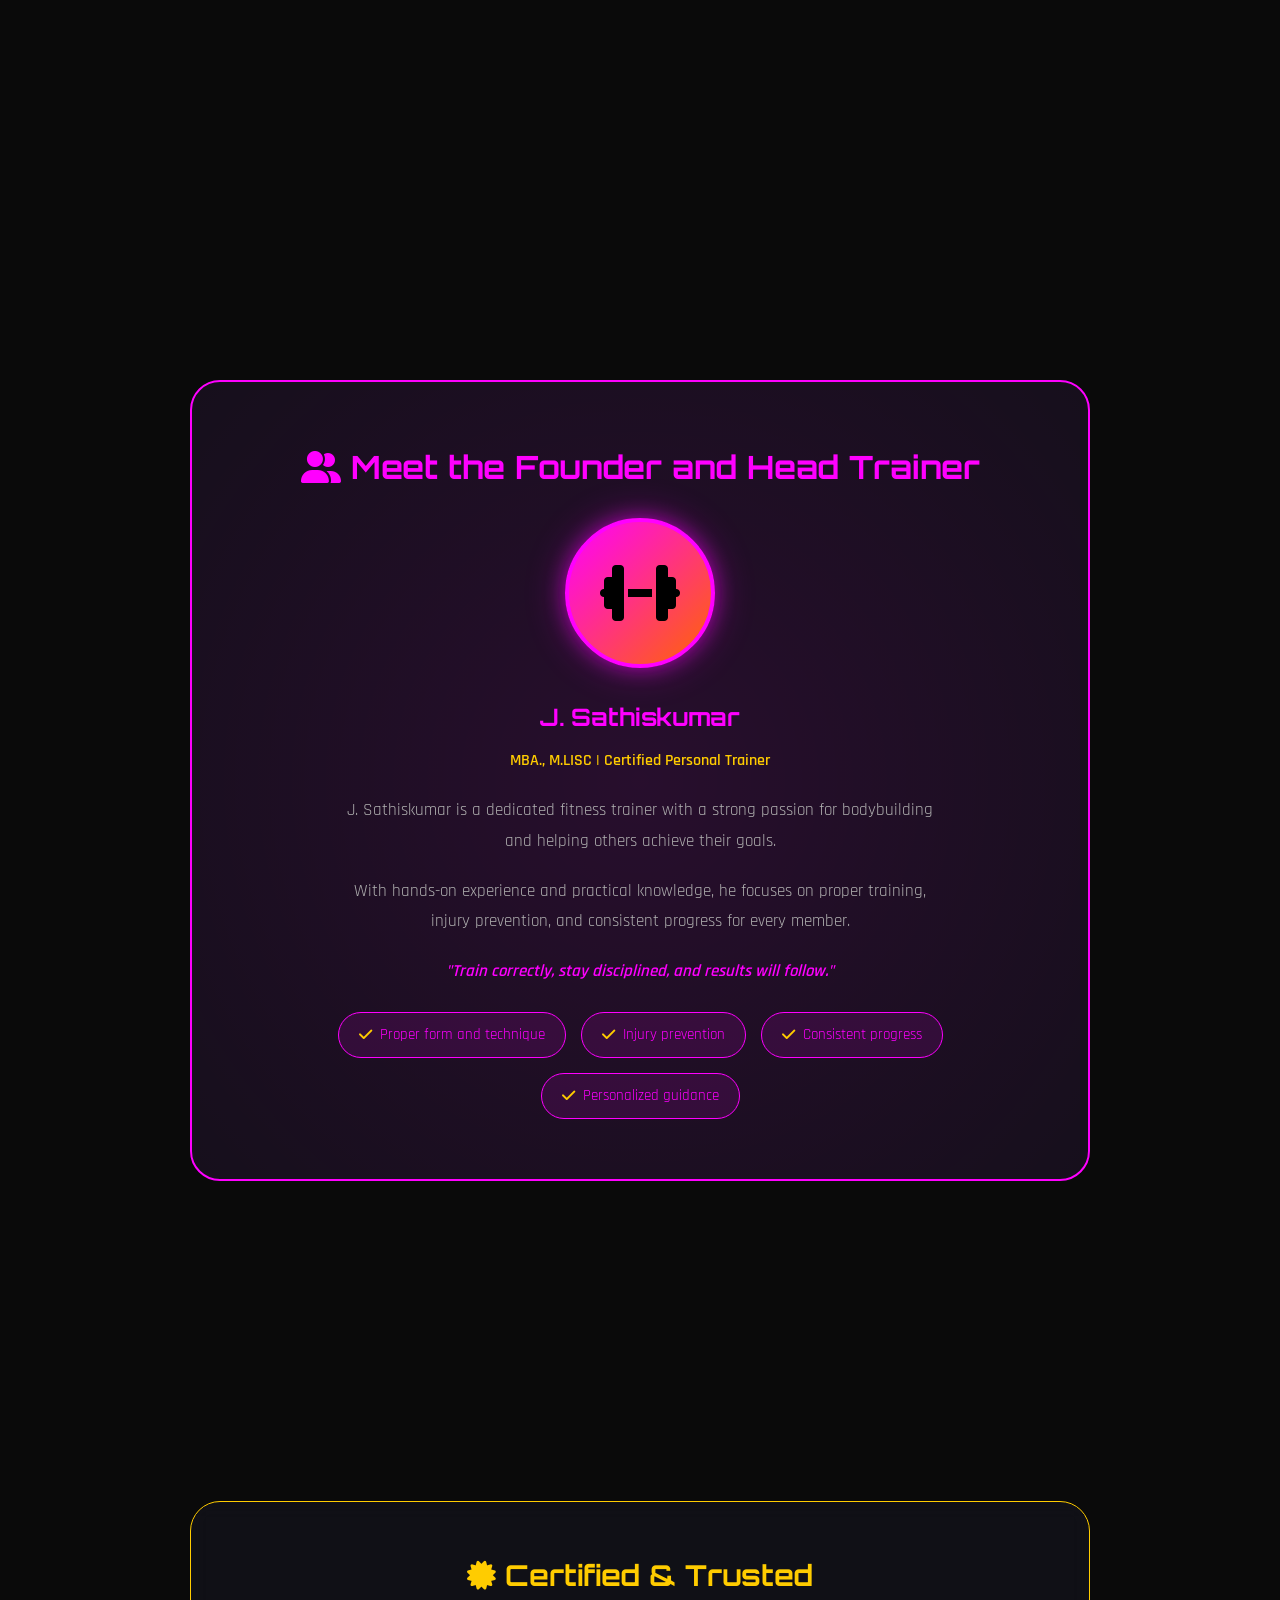
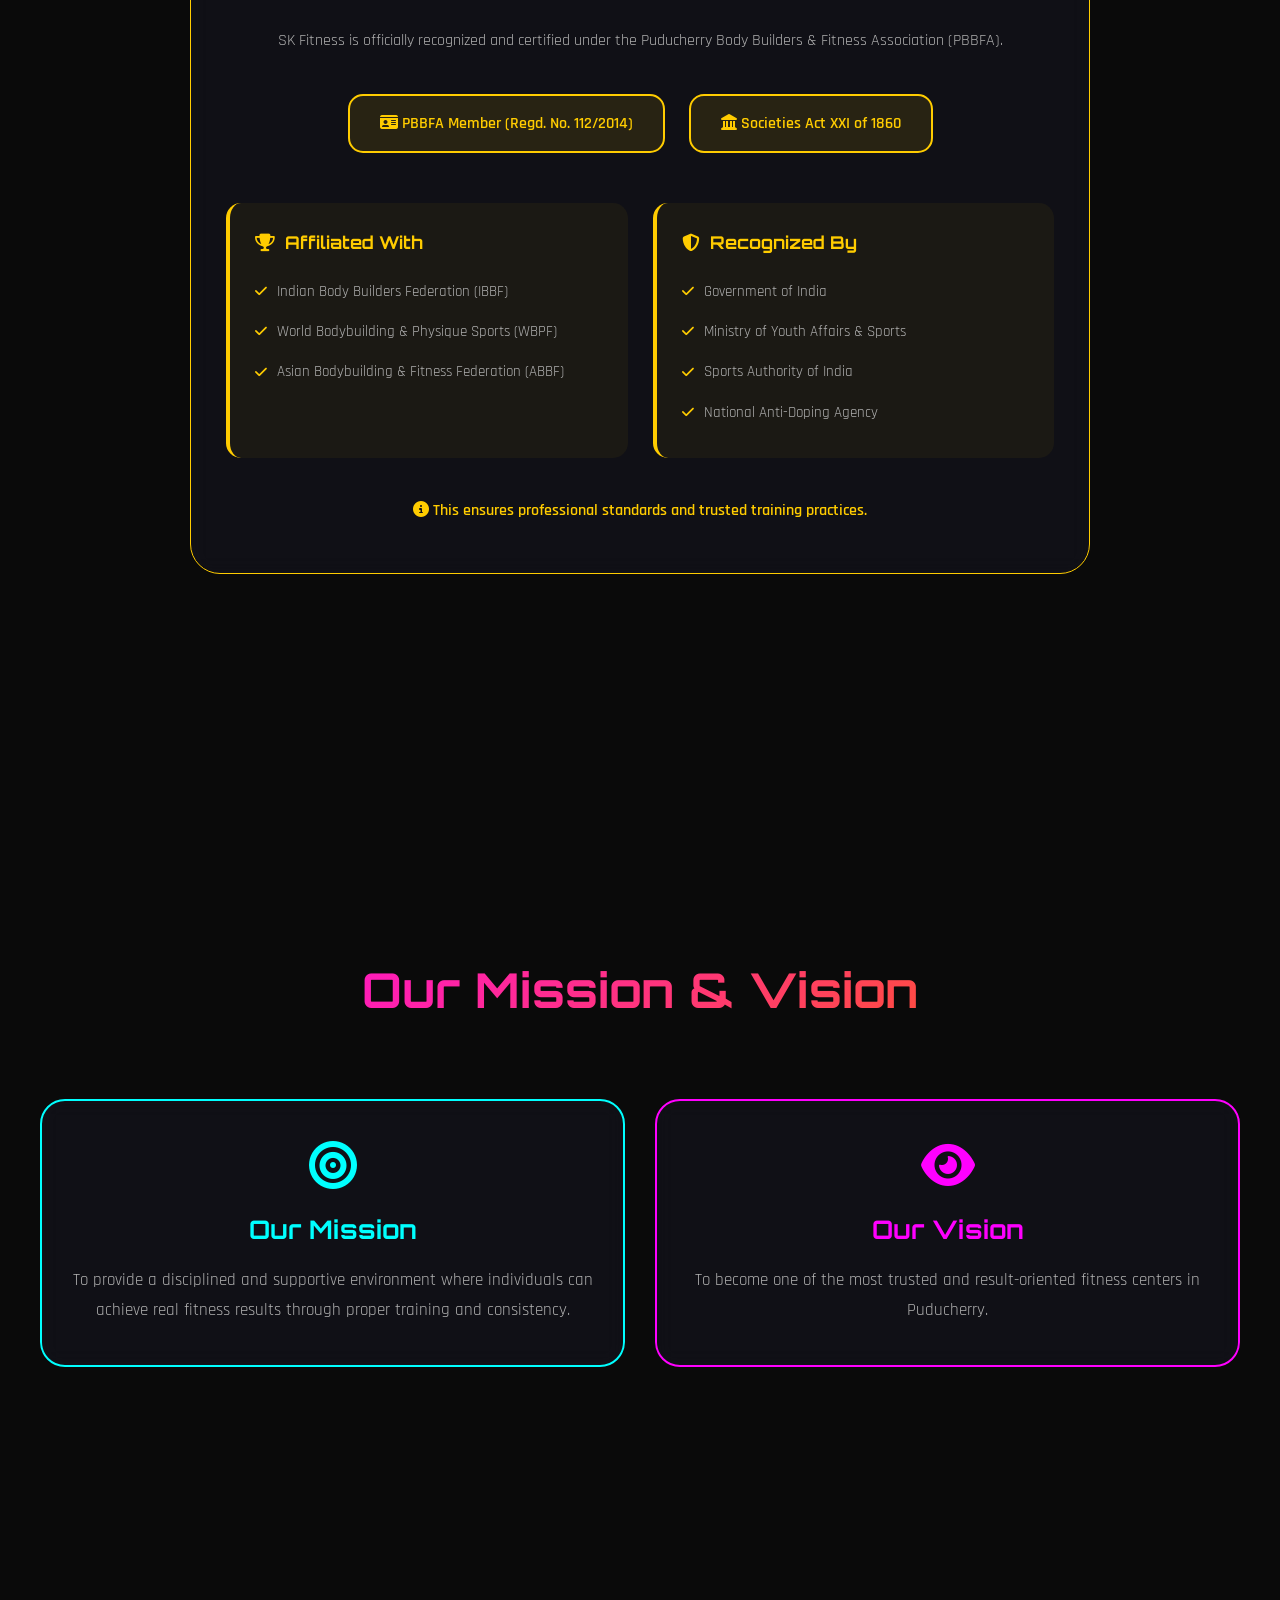
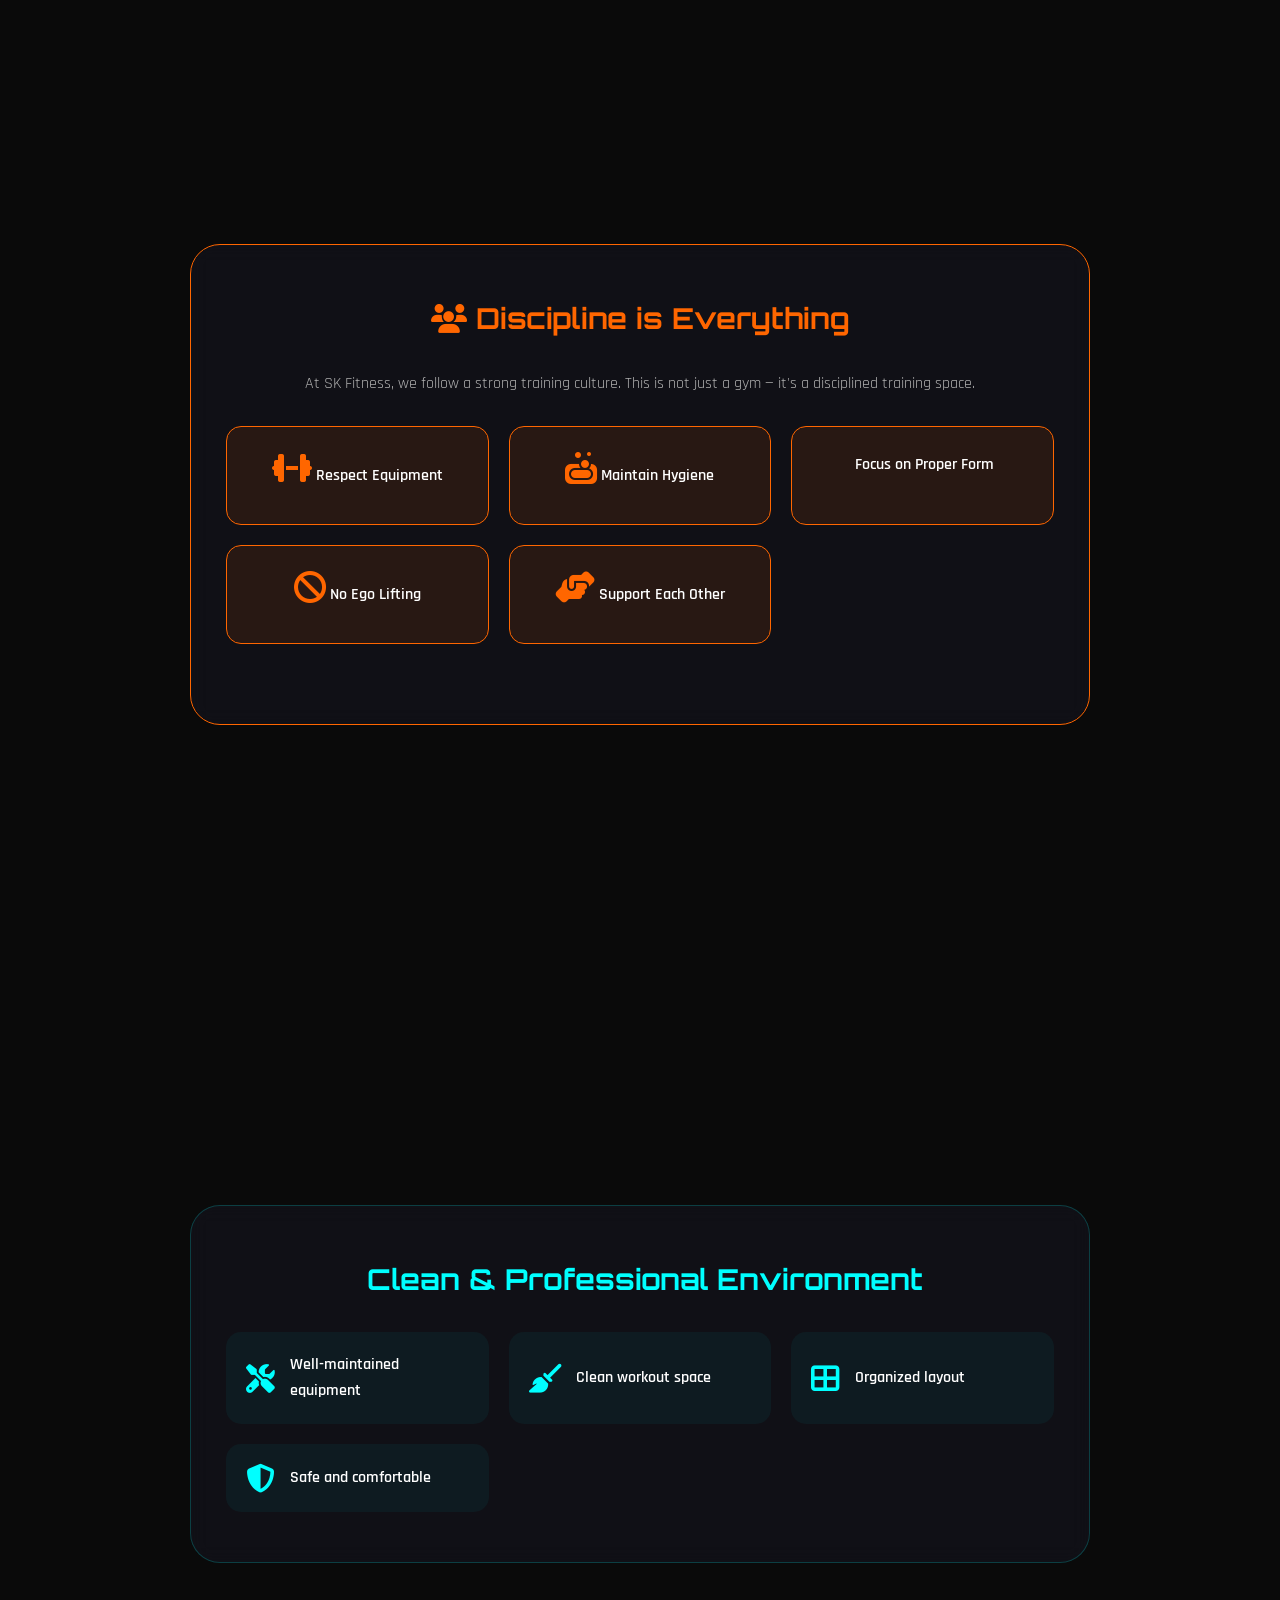
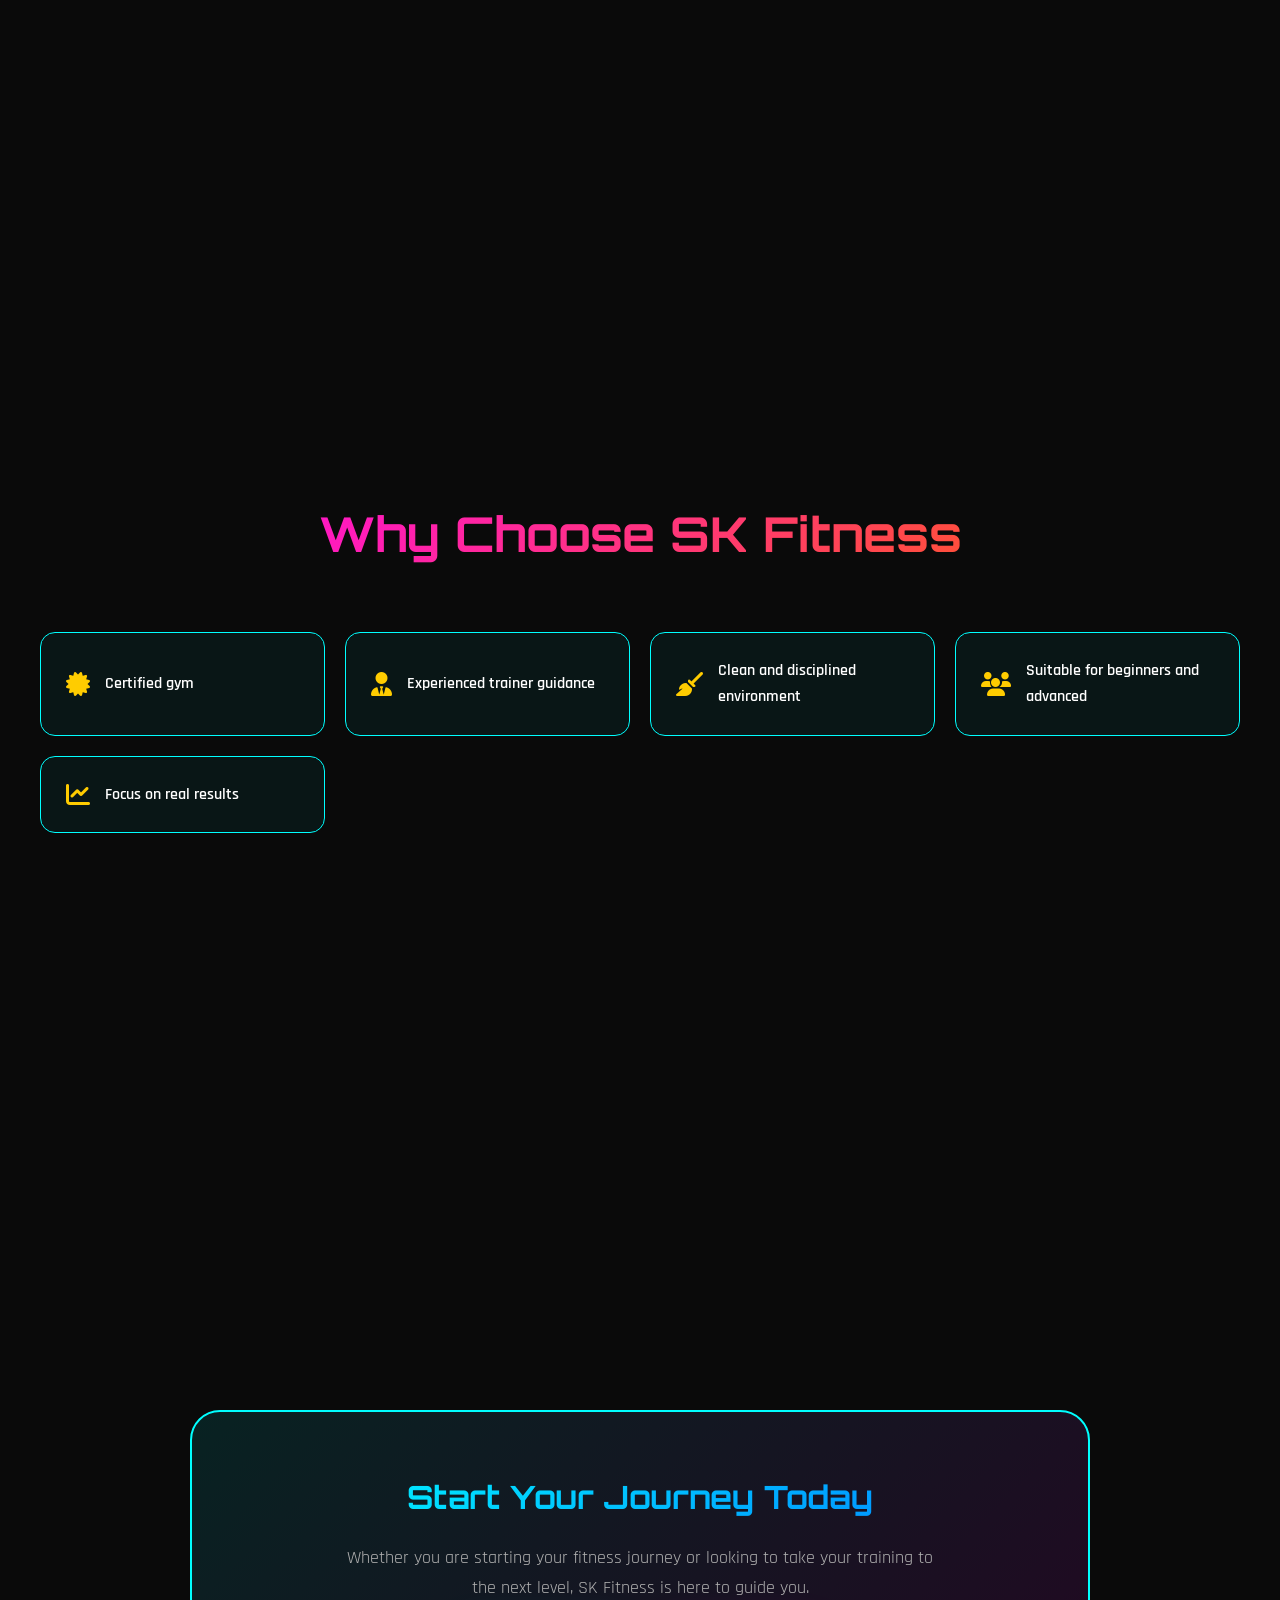
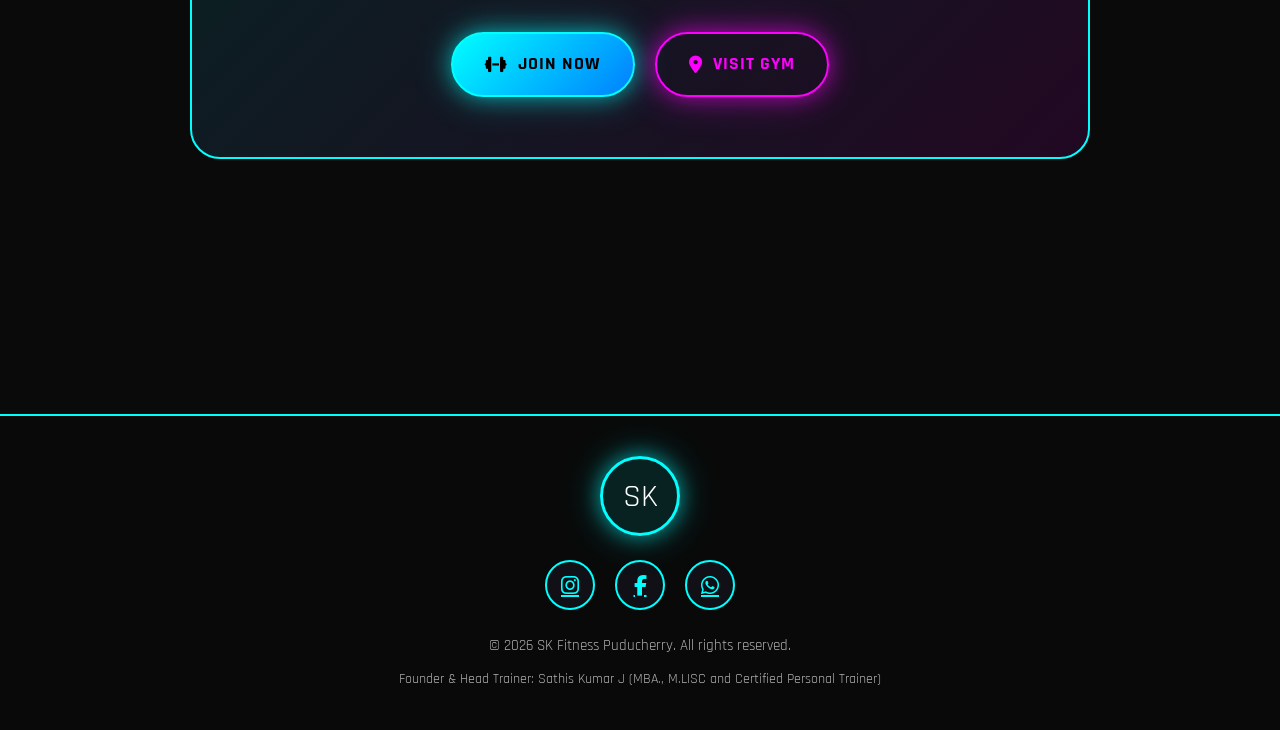
==== commit 0bc2f5d3: "Add Founder link to navigation in about.html" ====
--- a/about.html
+++ b/about.html
@@ -507,6 +507,7 @@
         <a href="training.html">Training</a>
         <a href="about.html" class="active">About</a>
         <a href="gallery.html">Gallery</a>
+        <a href="founder.html">Founder</a>
         <a href="contact.html">Contact</a>
       </div>
     </div>
